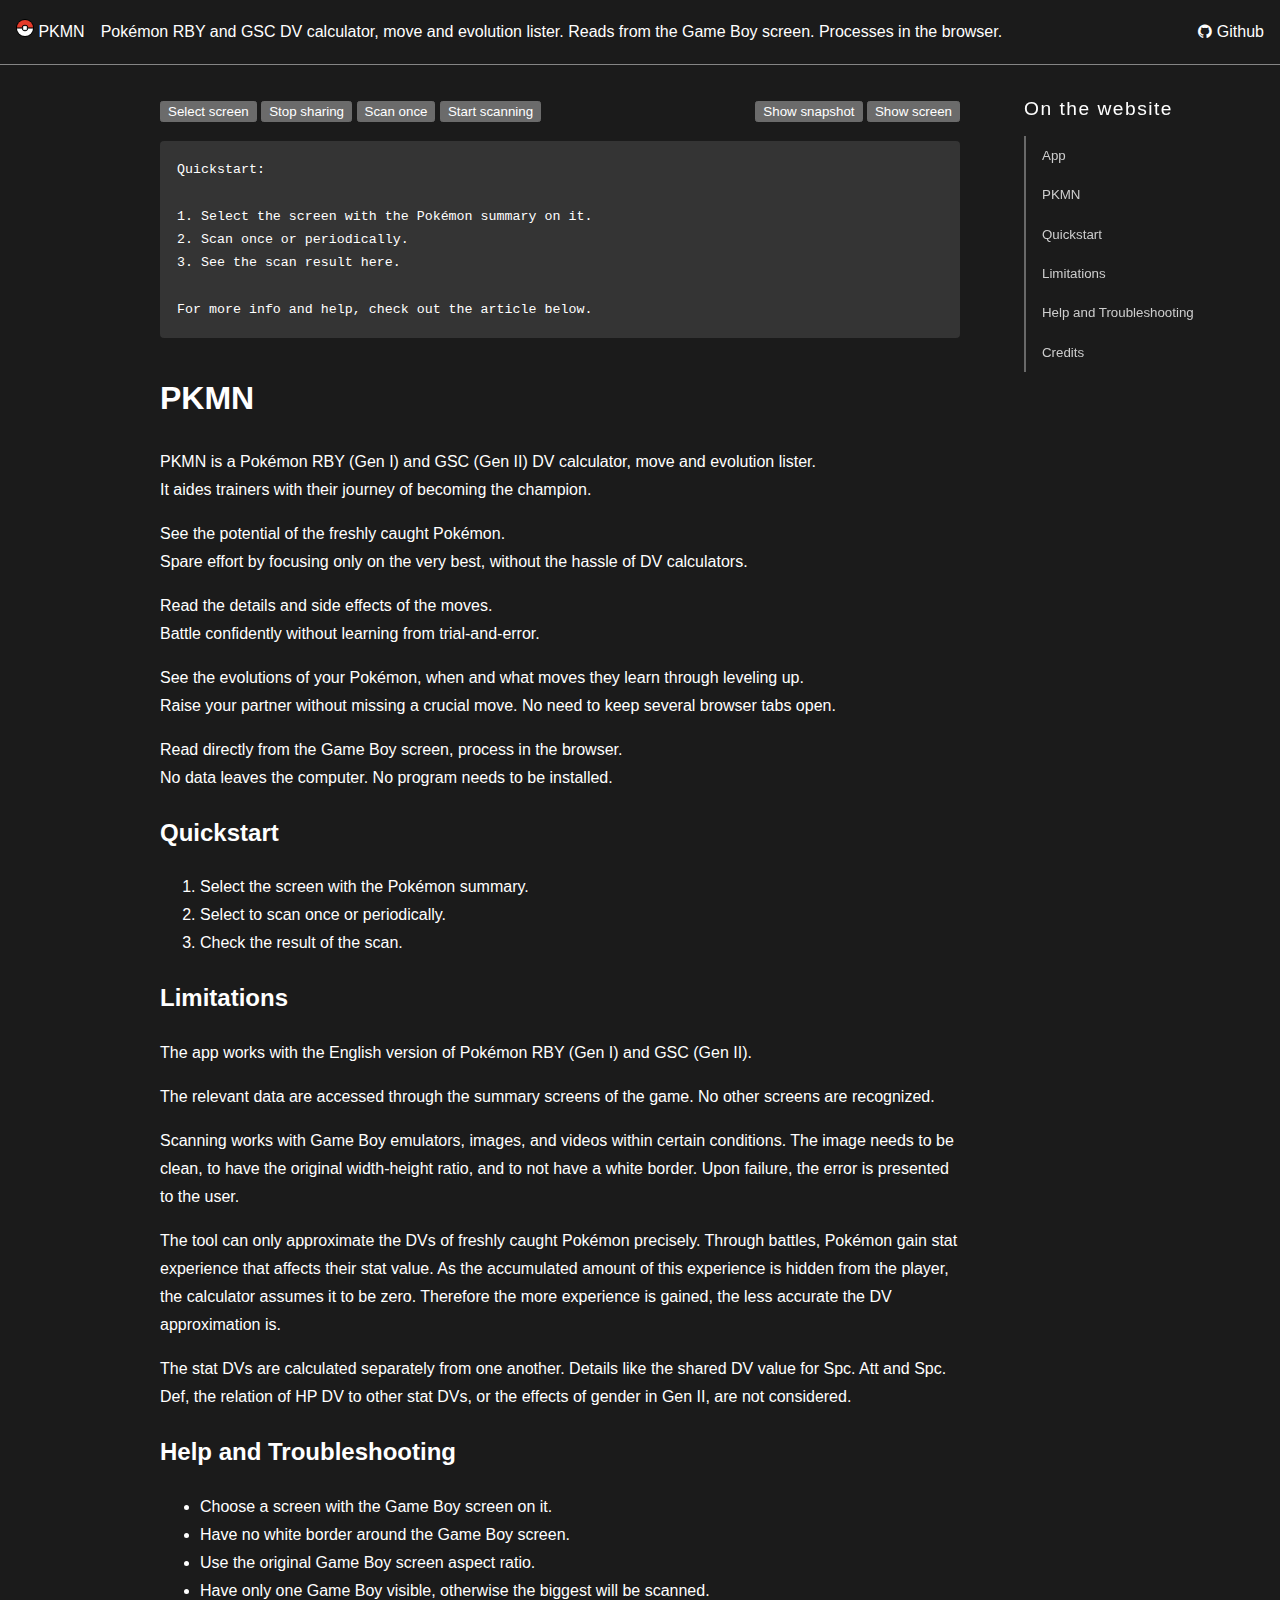
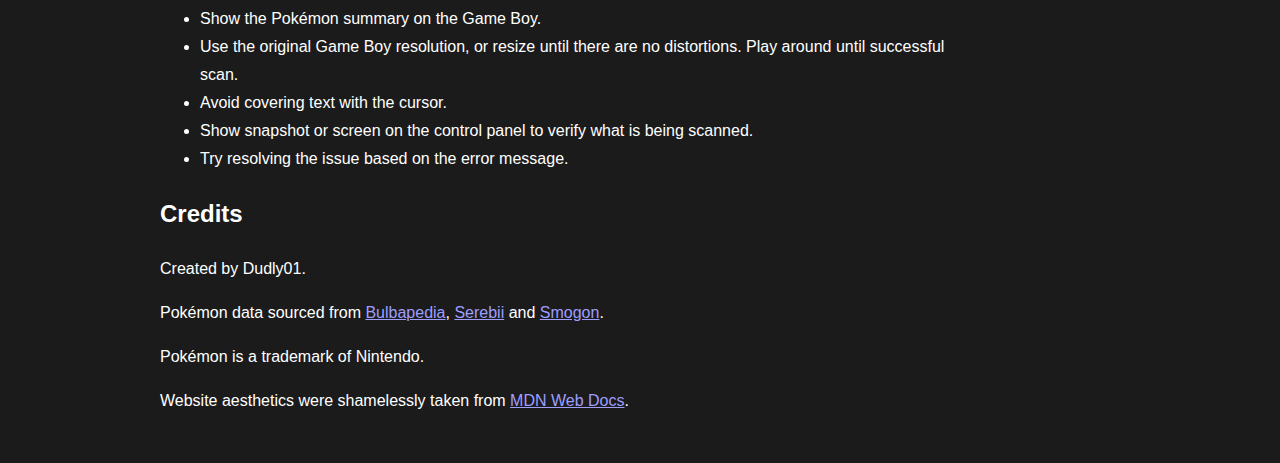
==== net/index.html @ de754232 "Remove minimal from html title #194" ====
<!DOCTYPE html>
<html lang="en">

<head>
    <meta charset="UTF-8">
    <title>PKMN</title>
    <script src="index.js" type="module"></script>
    <link rel="stylesheet" href="styles.css">
    <link rel="icon" href="pokeball.svg">
    <link rel="stylesheet" href="https://cdnjs.cloudflare.com/ajax/libs/font-awesome/4.7.0/css/font-awesome.min.css">
</head>

<body>

    <div class="top-navigation-container">
        <header class="top-navigation container">

            <div class="top-navigation-logo">
                <a href="." class="brand-logo">
                    <img src="pokeball.svg" width="18" />
                    PKMN
                </a>
            </div>

            <div class="top-navigation-main">
                <div class="top-navigation-slogan">
                    Pokémon RBY and GSC DV calculator, move and evolution lister. Reads from the Game Boy screen.
                    Processes in the browser.
                </div>

                <div class="top-navigation-slogan-short">
                    Pokémon RBY and GSC DV calculator, move and evolution lister.
                </div>

                <div>
                    <a href="https://github.com/Dudly01/pkmn" target="_blank" class="nav-link">
                        <i class="fa fa-github"></i>
                        Github
                    </a>
                </div>
            </div>

        </header>
    </div>


    <main class="blog-post-container container">

        <div class="sticky-toc-container">
            <aside class="document-toc">
                <header>
                    <h2 class="document-toc-heading">On the website</h2>
                </header>
                <ul class="document-toc-list">
                    <li class="document-toc-item"><a href="#app" class="document-toc-link">App</a></li>
                    <li class="document-toc-item"><a href="#pkmn" class="document-toc-link">PKMN</a></li>
                    <li class="document-toc-item"><a href="#quickstart" class="document-toc-link">Quickstart</a></li>
                    <li class="document-toc-item"><a href="#limitations" class="document-toc-link">Limitations</a></li>
                    <li class="document-toc-item"><a href="#help_and_troubleshooting" class="document-toc-link">Help and
                            Troubleshooting</a></li>
                    <li class="document-toc-item"><a href="#credits" class="document-toc-link">Credits</a></li>
                </ul>
            </aside>
        </div>

        <article class="blog-post">
            <div id="app">

                <section class="app-control-panel">
                    <div class="control-panel-scan">
                        <button class="control-button" id="button_start">Select screen</button>
                        <button class="control-button" id="button_stop">Stop sharing</button>
                        <button class="control-button" id="button_scan">Scan once</button>
                        <button class="control-button" id="button_interval_scan">Start scanning</button>
                    </div>

                    <div class="control-panel-feedback">
                        <button class="control-button" id="button_canvas">Show snapshot</button>
                        <button class="control-button" id="button_video">Show screen</button>
                    </div>
                </section>

                <pre id="output">
Quickstart:

1. Select the screen with the Pokémon summary on it.
2. Scan once or periodically.
3. See the scan result here.

For more info and help, check out the article below.</pre>

                <div>
                    <canvas id="canvas" class="media hidden"></canvas>
                    <video id="video" class="media hidden" autoplay></video>
                </div>

            </div>

            <h1 id="pkmn">PKMN</h1>

            <p>PKMN is a Pokémon RBY (Gen I) and GSC (Gen II) DV calculator, move and
                evolution lister.<br>
                It aides trainers with their journey of becoming the champion.</p>

            <p>See the potential of the freshly caught Pokémon.<br>
                Spare effort by focusing only on the very best, without the hassle of DV
                calculators.</p>

            <p>Read the details and side effects of the moves.<br>
                Battle confidently without learning from trial-and-error.</p>

            <p>See the evolutions of your Pokémon, when and what moves they learn through
                leveling up.<br>
                Raise your partner without missing a crucial move. No need to keep several
                browser tabs open.</p>

            <p>Read directly from the Game Boy screen, process in the browser.<br>
                No data leaves the computer. No program needs to be installed.</p>

            <h2 id="quickstart">Quickstart</h2>

            <ol>
                <li>Select the screen with the Pokémon summary.</li>
                <li>Select to scan once or periodically.</li>
                <li>Check the result of the scan.</li>
            </ol>

            <h2 id="limitations">Limitations</h2>

            <p>The app works with the English version of Pokémon RBY (Gen I) and GSC (Gen II).</p>

            <p>The relevant data are accessed through the summary screens of the game.
                No other screens are recognized.</p>

            <p>Scanning works with Game Boy emulators, images, and videos within certain conditions.
                The image needs to be clean, to have the original width-height ratio, and to not have a white
                border. Upon failure, the error is presented to the user.</p>

            <p>The tool can only approximate the DVs of freshly caught Pokémon precisely.
                Through battles, Pokémon gain stat experience that affects their stat value.
                As the accumulated amount of this experience is hidden from the player, the calculator assumes it to
                be zero.
                Therefore the more experience is gained, the less accurate the DV approximation is.</p>

            <p>The stat DVs are calculated separately from one another.
                Details like the shared DV value for Spc. Att and Spc. Def, the relation of HP DV to other stat DVs,
                or the effects of gender in Gen II, are not considered.</p>

            <h2 id="help_and_troubleshooting">Help and Troubleshooting</h2>

            <ul>
                <li>Choose a screen with the Game Boy screen on it.</li>
                <li>Have no white border around the Game Boy screen.</li>
                <li>Use the original Game Boy screen aspect ratio.</li>
                <li>Have only one Game Boy visible, otherwise the biggest will be scanned.</li>
                <li>Show the Pokémon summary on the Game Boy.</li>
                <li>Use the original Game Boy resolution, or resize until there are no distortions. Play around
                    until successful scan.</li>
                <li>Avoid covering text with the cursor.</li>
                <li>Show snapshot or screen on the control panel to verify what is being scanned.</li>
                <li>Try resolving the issue based on the error message.</li>
            </ul>

            <h2 id="credits">Credits</h2>

            <p>Created by Dudly01.</p>

            <p>Pokémon data sourced from
                <a href="https://bulbapedia.bulbagarden.net">Bulbapedia</a>,
                <a href="https://www.serebii.net/">Serebii</a> and
                <a href="https://www.smogon.com/">Smogon</a>.
            </p>

            <p>Pokémon is a trademark of Nintendo.</p>

            <p>Website aesthetics were shamelessly taken from
                <a href="https://developer.mozilla.org/">MDN Web Docs</a>.
            </p>

        </article>

    </main>

</body>

</html>
---- net/styles.css ----
body {
    margin: 0px;

    background-color: var(--background-primary);
    color: var(--text-primary);

    font-family: Inter, BlinkMacSystemFont, Segoe UI, Roboto, Oxygen, Ubuntu, Cantarell, Fira Sans, Droid Sans, Helvetica Neue, sans-serif;
    font-family: var(--font-body);
    font-size: 100%;
    font-size: var(--base-font-size);
    line-height: 1.75;
    line-height: var(--font-content-line-height);
    text-rendering: optimizeSpeed;


    accent-color: var(--accent-primary);
    color: var(--text-primary);
    scrollbar-color: var(--scrollbar-color) var(--scrollbar-bg);
}

.top-navigation-container {
    border-bottom: 1px solid var(--border-primary);
    width: 100%;
    height: var(--top-nav-height);
}

.top-navigation {
    height: var(--top-nav-height);

    display: flex;
    align-items: center;
    gap: var(--gutter);

    /* Prevent text from wrapping to the next line */
    white-space: nowrap;
}


.top-navigation-main {
    display: flex;
    justify-content: space-between;
    gap: var(--gutter);
    /* Occupy all available space */
    flex: 1 1;
    overflow: auto;

}

.top-navigation-slogan {
    overflow: hidden;
    text-overflow: ellipsis;
    display: none;
}

.top-navigation-slogan-short {
    overflow: hidden;
    text-overflow: ellipsis;
    display: block;
}

@media (min-width: 992px) {
    .top-navigation-slogan {
        display: block;
    }

    .top-navigation-slogan-short {
        display: none;
    }
}

.brand-logo {
    text-decoration: none;
    color: inherit;
}

.nav-link {
    text-decoration: none;
    color: inherit;
}

.nav-link:hover {
    text-decoration: none;
    color: var(--button-secondary-hover);
}

.container {
    margin-left: auto;
    margin-right: auto;
    max-width: var(--max-width);
    padding-left: var(--gutter);
    padding-right: var(--gutter);
}

.blog-post-container {
    display: grid;
    gap: 3rem;
    grid-gap: 3rem;
    grid-template-areas: "post";
}

@media (min-width: 992px) {
    .blog-post-container {
        grid-template-areas: "post toc";
        grid-template-columns: minmax(auto, 100%) minmax(0, 12rem);
    }
}

@media (min-width: 1200px) {
    .blog-post-container {
        grid-template-areas: "place post toc";
        grid-template-columns: minmax(auto, 1fr) minmax(0, 52rem) minmax(15rem, 1fr);
    }
}

@media (min-width: 1441px) {
    .blog-post-container {
        grid-template-areas: "toc post place";
        grid-template-columns: minmax(15rem, 1fr) minmax(0, 70rem) minmax(15rem, 1fr);
    }
}

.sticky-toc-container {
    --offset: var(--top-nav-height);
    display: none;
    margin-top: 2rem;
}

@media (min-width: 992px) {
    .sticky-toc-container {
        display: flex;
        flex-direction: column;
        grid-area: toc;
    }
}

.document-toc {
    position: sticky;
    top: 2rem;
}

.document-toc-heading {
    font: var(--type-heading-h5);
    letter-spacing: 1.5px;
    margin: 0 0 1rem;
}

.document-toc-list {
    font-size: var(--type-smaller-font-size);
    list-style: none;
    padding-left: 0;
    margin: 0;
}

.document-toc-item {
    border-left: 2px solid var(--border-secondary);
    color: var(--text-secondary);
    display: block;
    padding: .5rem 1rem;
    text-decoration: none;
}

.document-toc-item:hover {
    color: var(--text-link);
}

.document-toc-link {
    color: inherit;
    text-decoration: none;
}

.blog-post {
    grid-area: post;
    max-width: 150rem;

    padding: 2rem 1rem;
}

.blog-post>h1 {
    margin-top: 0;
}

pre {
    background-color: var(--code-background-block);
    border: 1px solid transparent;
    margin: 1rem 0 2rem;
    padding: 1rem 2.5rem 1rem 1rem;
}

.code-example,
code,
pre {
    border-radius: var(--elem-radius);
    font-family: var(--font-code);
    font-size: var(--type-smaller-font-size);
}

pre {
    word-wrap: break-word;
    white-space: pre-wrap;
    white-space: -moz-pre-wrap;
    white-space: -pre-wrap;
    white-space: -o-pre-wrap;
}

.app-control-panel {
    display: flex;
    justify-content: space-between;
    gap: var(--gutter);
    flex-wrap: wrap;
}

.control-button:hover {
    cursor: pointer;
}


/* Old code of mine */

.media {
    border: 1px solid black;
    max-width: 100%;
}

.hidden {
    display: none;
}


:root {
    --text-primary: #fff;
    --text-secondary: #cdcdcd;
    --text-inactive: #cdcdcda6;
    --text-link: #8cb4ff;
    --text-invert: #1b1b1b;
    --background-primary: #1b1b1b;
    --background-secondary: #343434;
    --background-tertiary: #4e4e4e;
    --background-toc-active: #343434;
    --background-mark-yellow: rgba(199, 183, 0, .4);
    --background-mark-green: rgba(0, 208, 97, .4);
    --background-information: rgba(0, 133, 242, .1);
    --background-warning: rgba(255, 42, 81, .1);
    --background-critical: rgba(211, 0, 56, .1);
    --background-success: rgba(0, 121, 54, .1);
    --border-primary: #858585;
    --border-secondary: #696969;
    --button-primary-default: #fff;
    --button-primary-hover: #cdcdcd;
    --button-primary-active: #9e9e9e;
    --button-primary-inactive: #fff;
    --button-secondary-default: #4e4e4e;
    --button-secondary-hover: #858585;
    --button-secondary-active: #9e9e9e;
    --button-secondary-inactive: #4e4e4e;
    --button-secondary-border-focus: #0085f2;
    --button-secondary-border-red: #ff97a0;
    --button-secondary-border-red-focus: #ffd9dc;
    --icon-primary: #fff;
    --icon-secondary: #b3b3b3;
    --icon-information: #5e9eff;
    --icon-warning: #afa100;
    --icon-critical: #ff707f;
    --icon-success: #00b755;
    --accent-primary: #5e9eff;
    --accent-primary-engage: rgba(94, 158, 255, .1);
    --accent-secondary: #5e9eff;
    --accent-tertiary: rgba(0, 133, 242, .1);
    --shadow-01: 0 1px 2px rgba(251, 251, 254, .2);
    --shadow-02: 0 1px 6px rgba(251, 251, 254, .2);
    --focus-01: 0 0 0 3px rgba(251, 251, 254, .5);
    --field-focus-border: #fff;
    --code-token-tag: #c1cff1;
    --code-token-punctuation: #b3b3b3;
    --code-token-attribute-name: #ff97a0;
    --code-token-attribute-value: #00d061;
    --code-token-comment: #b3b3b3;
    --code-token-default: #fff;
    --code-token-selector: #bea5ff;
    --code-background-inline: #343434;
    --code-background-block: #343434;
    --notecard-link-color: #e2e2e2;
    --scrollbar-bg: transparent;
    --scrollbar-color: hsla(0, 0%, 100%, .25);
    --category-color: #8cb4ff;
    --category-color-background: #8cb4ff70;
    --code-color: #c1cff1;
    --mark-color: #004d92;
    --plus-accent-color: #ff97a0;
    --html-accent-color: #ff707f;
    --css-accent-color: #8cb4ff;
    --js-accent-color: #afa100;
    --http-accent-color: #00b755;
    --apis-accent-color: #ae8aff;
    --learn-accent-color: #ff6d91;
    --plus-code-color: #c1cff1;
    --html-code-color: #f9f9fb;
    --css-code-color: #c1cff1;
    --js-code-color: #c7b700;
    --http-code-color: #00d061;
    --apis-code-color: #bea5ff;
    --learn-code-color: #ff93aa;
    --plus-mark-color: #9e0027;
    --html-mark-color: #9e0027;
    --css-mark-color: #004d92;
    --js-mark-color: #564e00;
    --http-mark-color: #005a26;
    --apis-mark-color: #6800cf;
    --learn-mark-color: #9e0041;
    --plus-accent-background-color: #ff2a5130;
    --html-accent-background-color: #ff2a5130;
    --css-accent-background-color: #0085f230;
    --js-accent-background-color: #93870030;
    --http-accent-background-color: #009a4630;
    --apis-accent-background-color: #9b65ff30;
    --learn-accent-background-color: #ff1f7230;
    --plus-accent-engage: rgba(255, 112, 127, .7);
    --html-accent-engage: rgba(255, 112, 127, .7);
    --css-accent-engage: rgba(140, 180, 255, .7);
    --js-accent-engage: rgba(175, 161, 0, .7);
    --http-accent-engage: rgba(0, 183, 85, .7);
    --apis-accent-engage: rgba(174, 138, 255, .7);
    --learn-accent-engage: rgba(255, 109, 145, .7);
    --modal-backdrop-color: rgba(27, 27, 27, .7);
    --blend-color: #00080;
    --text-primary-red: #ff97a0;
    --text-primary-green: #00d061;
    --text-primary-blue: #8cb4ff;
    --text-primary-yellow: #c7b700;
    --collections-link: #ff97a0;
    --collections-header: #40000a;
    --collections-mandala: #9e0027;
    --collections-icon: #d30038;
    --updates-link: #8cb4ff;
    --updates-header: #000;
    --updates-mandala: #c1cff1;
    --updates-icon: #8cb4ff;
    --ai-help-link: #00d061;
    --ai-help-header: #000;
    --ai-help-mandala: #73e693;
    --ai-help-icon: #00d061;
    --form-limit-color: #9e9e9e;
    --form-limit-color-emphasis: #b3b3b3;
    --form-invalid-color: #ff97a0;
    --form-invalid-focus-color: #ff707f;
    --form-invalid-focus-effect-color: rgba(255, 112, 127, .2);
    --baseline-supported-bg: #0e2a10;
    --baseline-supported-engine-bg: #031b05;
    --baseline-supported-img: url(/static/media/check-dark.d4afc065518a392c0e02.svg);
    --baseline-unsupported-bg: #282a2c;
    --baseline-unsupported-engine-bg: #1d1e1f;
    --baseline-unsupported-img: url(/static/media/cross-dark.afc61913fda0ae05ee1c.svg);
    --baseline-browser-supported-bg: #5bb974;
    --baseline-browser-unsupported-bg: #9aa0a6;
    color-scheme: dark;

    --font-fallback: BlinkMacSystemFont, "Segoe UI", "Roboto", "Oxygen", "Ubuntu", "Cantarell", "Fira Sans", "Droid Sans", "Helvetica Neue", sans-serif;
    --font-body: Inter, var(--font-fallback);
    --font-heading: Inter, var(--font-fallback);
    --font-code: Menlo, Consolas, Monaco, Liberation Mono, Lucida Console, monospace;
    --base-font-size: 100%;
    --base-line-height: 1.2;
    --intermediate-line-height: 1.5;
    --heading-line-height: var(--base-line-height);
    --heading-letter-spacing: -0.031rem;
    --font-content-line-height: 1.75;
    --font-body-strong-weight: 600;
    --type-heading-h1-font-size: 2.488rem;
    --type-heading-h2-font-size: 2.074rem;
    --type-heading-h3-font-size: 1.728rem;
    --type-heading-h4-font-size: 1.44rem;
    --type-heading-h5-font-size: 1.2rem;
    --type-base-font-size-rem: 1rem;
    --type-smaller-font-size: 0.833rem;
    --type-tiny-font-size: 0.694rem;
    --type-heading-h1-font-size-mobile: 1.802rem;
    --type-heading-h2-font-size-mobile: 1.602rem;
    --type-heading-h3-font-size-mobile: 1.424rem;
    --type-heading-h4-font-size-mobile: 1.266rem;
    --type-emphasis-m: var(--font-body-strong-weight) var(--type-smaller-font-size) /1.23 var(--font-body);
    --type-label-s: 600 var(--type-tiny-font-size) /1.2 var(--font-heading);
    --type-heading-h1: 600 var(--type-heading-h1-font-size-mobile) /var(--heading-line-height) var(--font-heading);
    --type-heading-h2: 500 var(--type-heading-h2-font-size-mobile) /var(--heading-line-height) var(--font-heading);
    --type-heading-h3: 300 var(--type-heading-h3-font-size-mobile) /var(--heading-line-height) var(--font-heading);
    --type-heading-h4: 400 var(--type-heading-h4-font-size-mobile) /var(--heading-line-height) var(--font-heading);
    --type-heading-h5: 400 var(--type-heading-h5-font-size) /var(--heading-line-height) var(--font-heading);
    --type-heading-h6: 400 var(--type-base-font-size-rem) /var(--heading-line-height) var(--font-heading);
    --type-article-p: 400 var(--type-base-font-size-rem) /var(--font-content-line-height) var(--font-body);
    --max-width: 1440px;
    --gutter: 1rem;
    --top-navigation-height: 4rem;
    --top-navigation-offset: -4rem;
    --top-banner-inner-height: 3.125rem;
    --top-banner-height: calc(var(--top-banner-inner-height) + 0.25rem);
    --top-banner-outer-height: calc(var(--top-banner-height) + 2px);
    --z-index-a11y: 10000;
    --z-index-modal-content: 801;
    --z-index-modal-overlay: 800;
    --z-index-main-header: 700;
    --z-index-sidebar-mobile: 600;
    --z-index-mid: 500;
    --z-index-nav-menu: 200;
    --z-index-search-results: 101;
    --z-index-low: 100;
    --z-index-search-results-home: 99;
    --z-index-back: -1;
    --elem-radius: 0.25rem;
    --focus-effect: 0 0 0 3px var(--accent-primary-engage);
    --form-elem-height: 2rem;
    --top-nav-height: 4rem;
    --article-actions-container-height: 2rem;
    --icon-size: 1rem;
    --sticky-header-without-actions-height: calc(var(--top-nav-height) + 1px);
    --sticky-header-with-actions-height: calc(var(--sticky-header-without-actions-height) + var(--article-actions-container-height) + 1px);
}
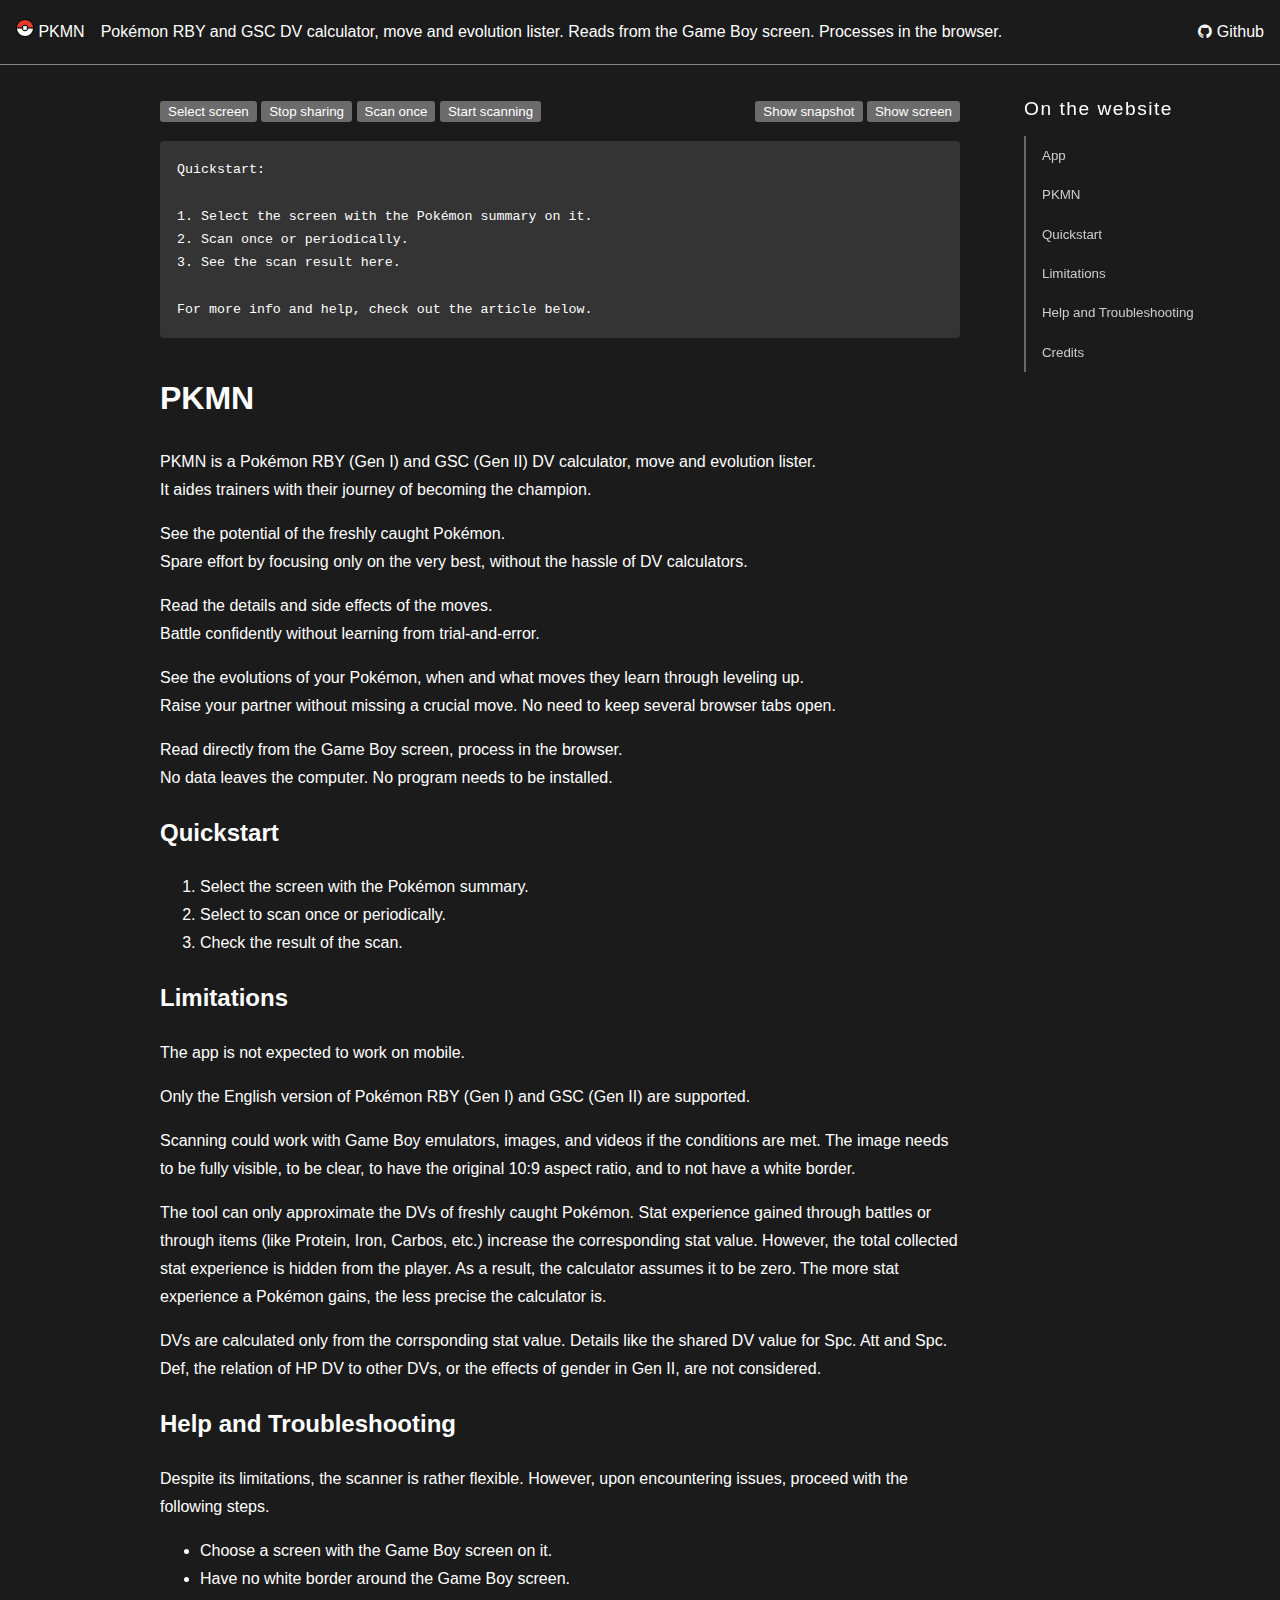
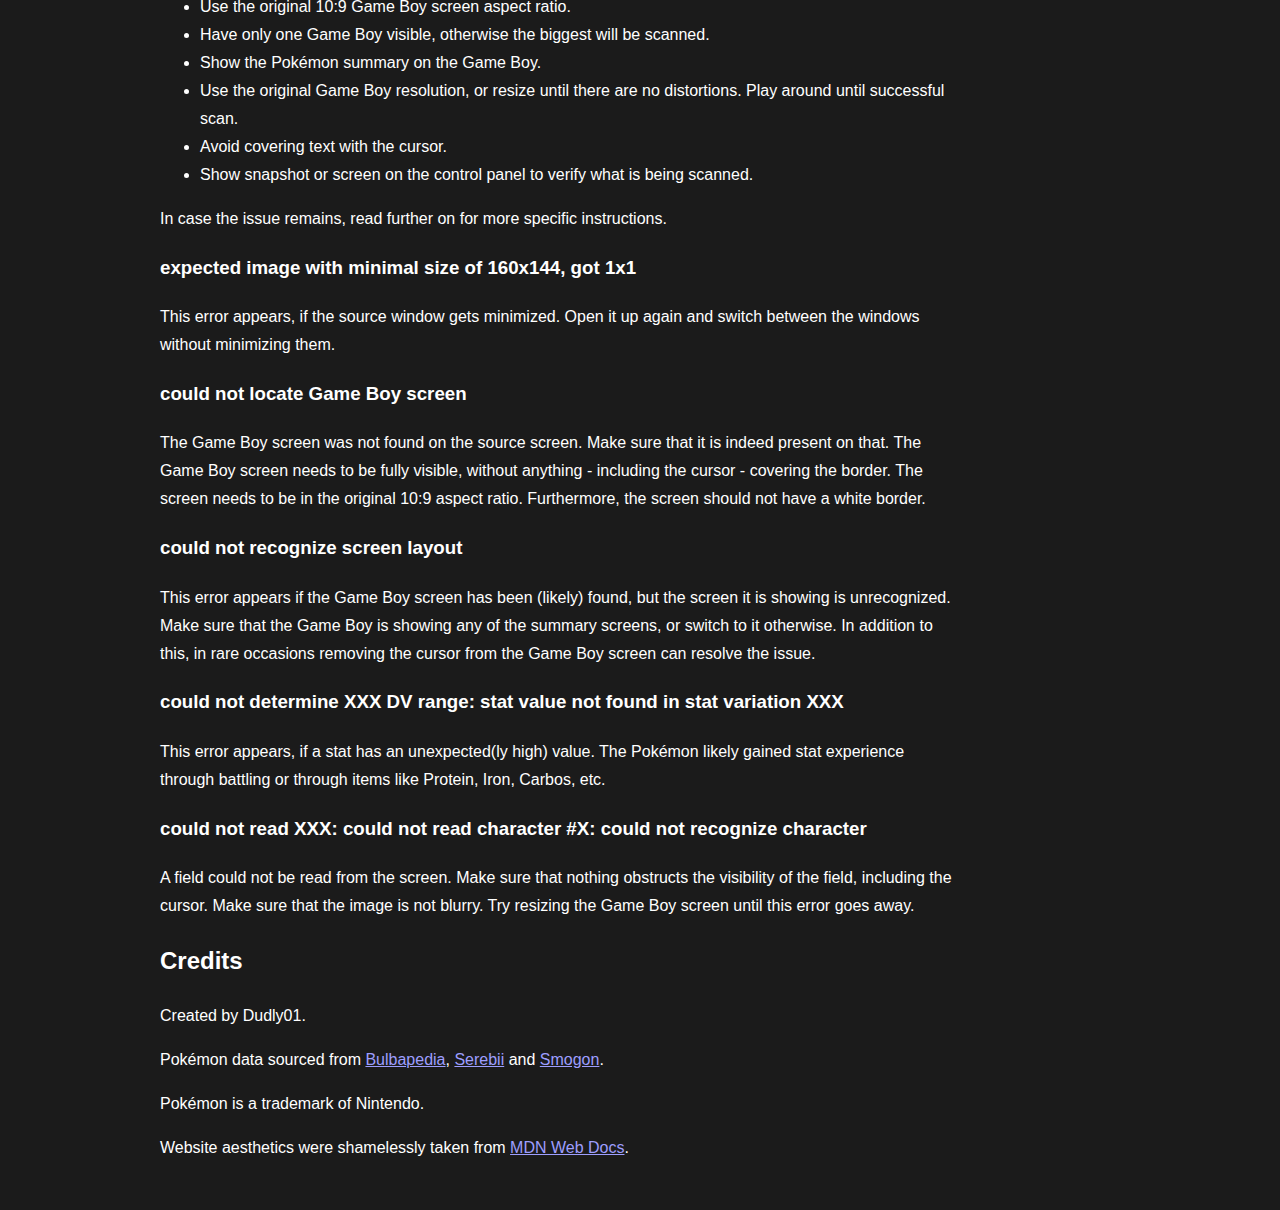
==== commit c789fbe4: "Update Troubleshooting section of website #203" ====
--- a/net/index.html
+++ b/net/index.html
@@ -56,7 +56,7 @@
                     <li class="document-toc-item"><a href="#pkmn" class="document-toc-link">PKMN</a></li>
                     <li class="document-toc-item"><a href="#quickstart" class="document-toc-link">Quickstart</a></li>
                     <li class="document-toc-item"><a href="#limitations" class="document-toc-link">Limitations</a></li>
-                    <li class="document-toc-item"><a href="#help_and_troubleshooting" class="document-toc-link">Help and
+                    <li class="document-toc-item"><a href="#help-and-troubleshooting" class="document-toc-link">Help and
                             Troubleshooting</a></li>
                     <li class="document-toc-item"><a href="#credits" class="document-toc-link">Credits</a></li>
                 </ul>
@@ -127,39 +127,78 @@
 
             <h2 id="limitations">Limitations</h2>
 
-            <p>The app works with the English version of Pokémon RBY (Gen I) and GSC (Gen II).</p>
-
-            <p>The relevant data are accessed through the summary screens of the game.
-                No other screens are recognized.</p>
-
-            <p>Scanning works with Game Boy emulators, images, and videos within certain conditions.
-                The image needs to be clean, to have the original width-height ratio, and to not have a white
-                border. Upon failure, the error is presented to the user.</p>
-
-            <p>The tool can only approximate the DVs of freshly caught Pokémon precisely.
-                Through battles, Pokémon gain stat experience that affects their stat value.
-                As the accumulated amount of this experience is hidden from the player, the calculator assumes it to
-                be zero.
-                Therefore the more experience is gained, the less accurate the DV approximation is.</p>
-
-            <p>The stat DVs are calculated separately from one another.
-                Details like the shared DV value for Spc. Att and Spc. Def, the relation of HP DV to other stat DVs,
+            <p>The app is not expected to work on mobile.</p>
+
+            <p>Only the English version of Pokémon RBY (Gen I) and GSC (Gen II) are supported.</p>
+
+            <p>Scanning could work with Game Boy emulators, images, and videos if the conditions are met.
+                The image needs to be fully visible, to be clear, to have the original 10:9 aspect ratio, and to not
+                have a white border.</p>
+
+            <p>The tool can only approximate the DVs of freshly caught Pokémon.
+                Stat experience gained through battles or through items (like Protein, Iron, Carbos, etc.)
+                increase the corresponding stat value. However, the total collected stat experience
+                is hidden from the player. As a result, the calculator assumes it to be zero.
+                The more stat experience a Pokémon gains, the less precise the calculator is.</p>
+
+            <p>DVs are calculated only from the corrsponding stat value.
+                Details like the shared DV value for Spc. Att and Spc. Def, the relation of HP DV to other DVs,
                 or the effects of gender in Gen II, are not considered.</p>
 
-            <h2 id="help_and_troubleshooting">Help and Troubleshooting</h2>
+            <h2 id="help-and-troubleshooting">Help and Troubleshooting</h2>
+
+            Despite its limitations, the scanner is rather flexible. However, upon encountering issues, proceed with the
+            following steps.
 
             <ul>
                 <li>Choose a screen with the Game Boy screen on it.</li>
                 <li>Have no white border around the Game Boy screen.</li>
-                <li>Use the original Game Boy screen aspect ratio.</li>
+                <li>Use the original 10:9 Game Boy screen aspect ratio.</li>
                 <li>Have only one Game Boy visible, otherwise the biggest will be scanned.</li>
                 <li>Show the Pokémon summary on the Game Boy.</li>
                 <li>Use the original Game Boy resolution, or resize until there are no distortions. Play around
                     until successful scan.</li>
                 <li>Avoid covering text with the cursor.</li>
                 <li>Show snapshot or screen on the control panel to verify what is being scanned.</li>
-                <li>Try resolving the issue based on the error message.</li>
             </ul>
+
+            In case the issue remains, read further on for more specific instructions.
+
+            <h3>expected image with minimal size of 160x144, got 1x1</h3>
+
+            <p>This error appears, if the source window gets minimized.
+                Open it up again and switch between the windows without minimizing them.</p>
+
+            <h3>could not locate Game Boy screen</h3>
+
+            <p>The Game Boy screen was not found on the source screen.
+                Make sure that it is indeed present on that.
+                The Game Boy screen needs to be fully visible, without anything - including the cursor - covering the
+                border.
+                The screen needs to be in the original 10:9 aspect ratio.
+                Furthermore, the screen should not have a white border.</p>
+
+            <h3>could not recognize screen layout</h3>
+
+            <p>This error appears if the Game Boy screen has been (likely) found, but the screen it is showing is
+                unrecognized.
+                Make sure that the Game Boy is showing any of the summary screens, or switch to it otherwise.
+                In addition to this, in rare occasions removing the cursor from the Game Boy screen can resolve the
+                issue.
+            </p>
+
+            <h3>could not determine XXX DV range: stat value not found in stat variation XXX</h3>
+
+            <p>This error appears, if a stat has an unexpected(ly high) value. The Pokémon likely gained stat experience
+                through
+                battling or through items like Protein, Iron, Carbos, etc.</p>
+
+            <h3>could not read XXX: could not read character #X: could not recognize character</h3>
+
+            <p>A field could not be read from the screen.
+                Make sure that nothing obstructs the visibility of the field, including the cursor.
+                Make sure that the image is not blurry.
+                Try resizing the Game Boy screen until this error goes away.</p>
 
             <h2 id="credits">Credits</h2>
 
--- a/net/styles.css
+++ b/net/styles.css
@@ -154,7 +154,6 @@
 .document-toc-item {
     border-left: 2px solid var(--border-secondary);
     color: var(--text-secondary);
-    display: block;
     padding: .5rem 1rem;
     text-decoration: none;
 }
@@ -164,6 +163,7 @@
 }
 
 .document-toc-link {
+    display: block;
     color: inherit;
     text-decoration: none;
 }
@@ -195,11 +195,7 @@
 }
 
 pre {
-    word-wrap: break-word;
-    white-space: pre-wrap;
-    white-space: -moz-pre-wrap;
-    white-space: -pre-wrap;
-    white-space: -o-pre-wrap;
+    overflow: auto;
 }
 
 .app-control-panel {
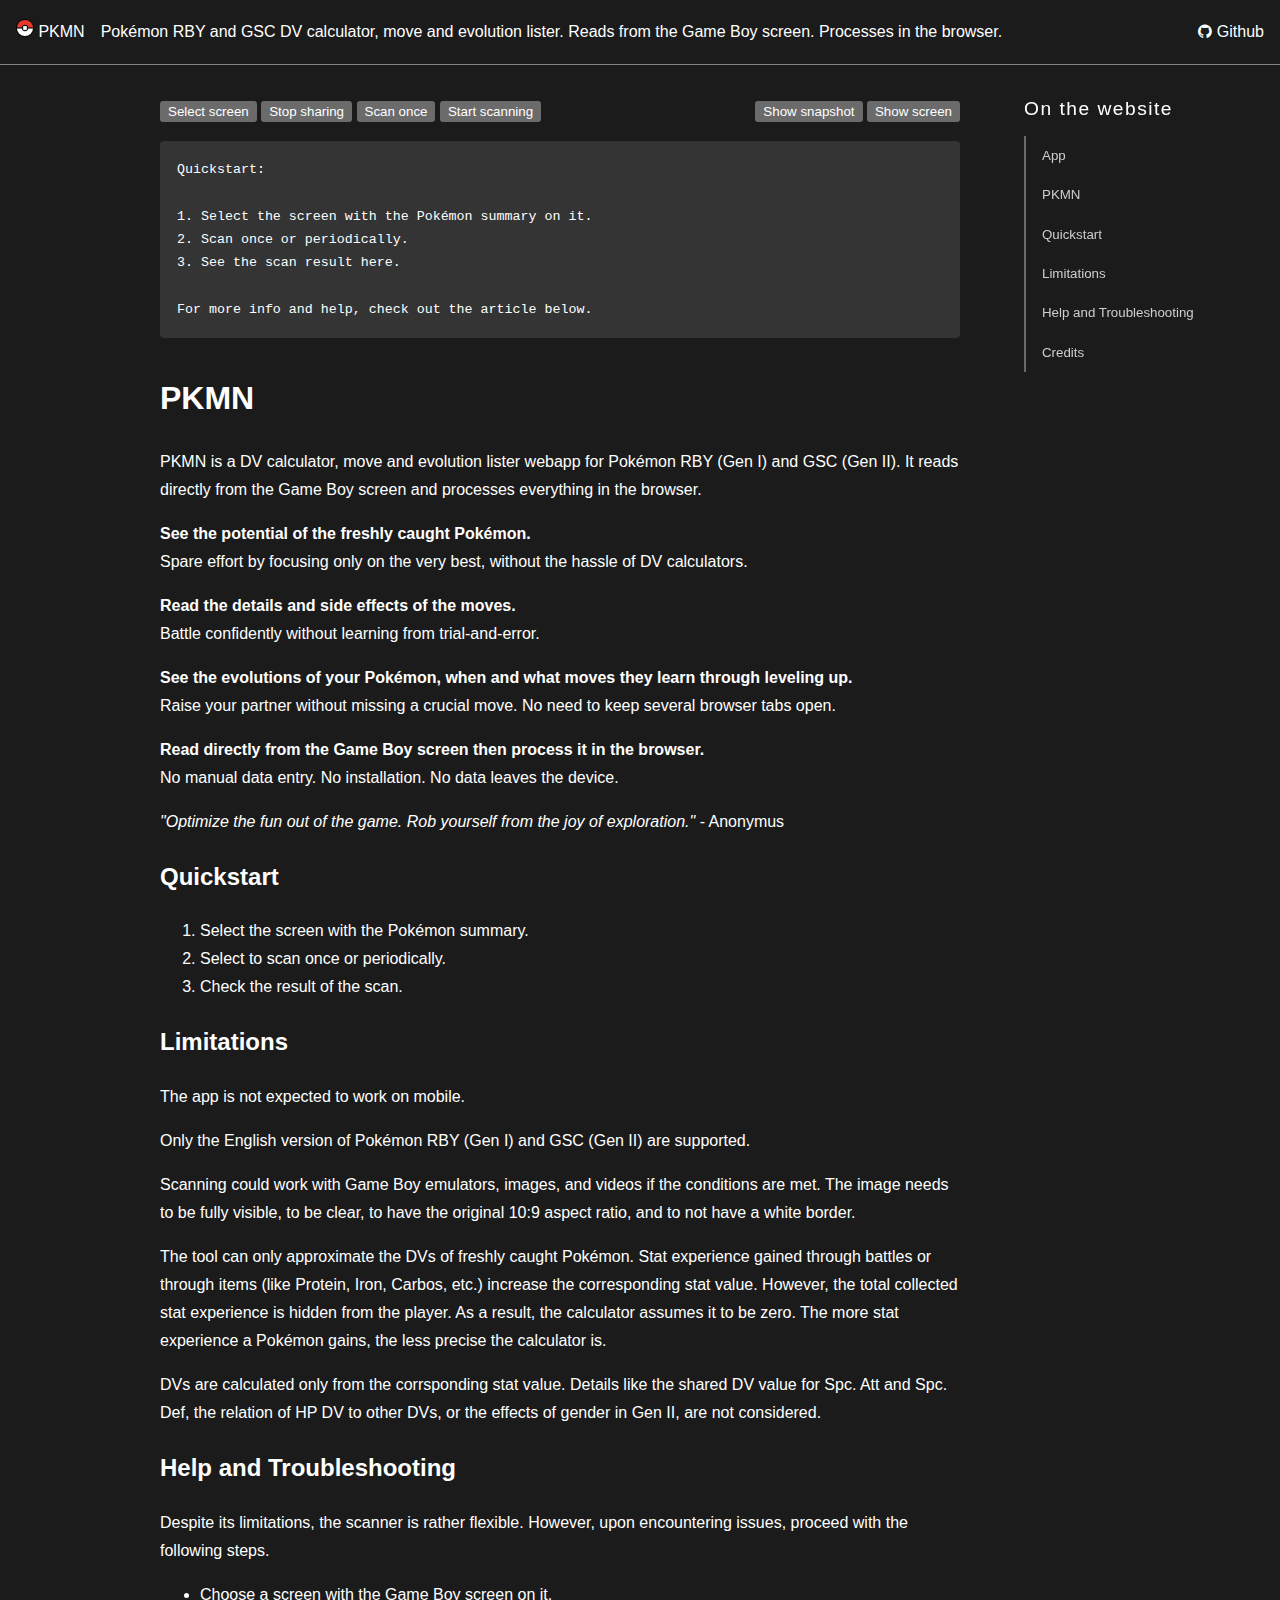
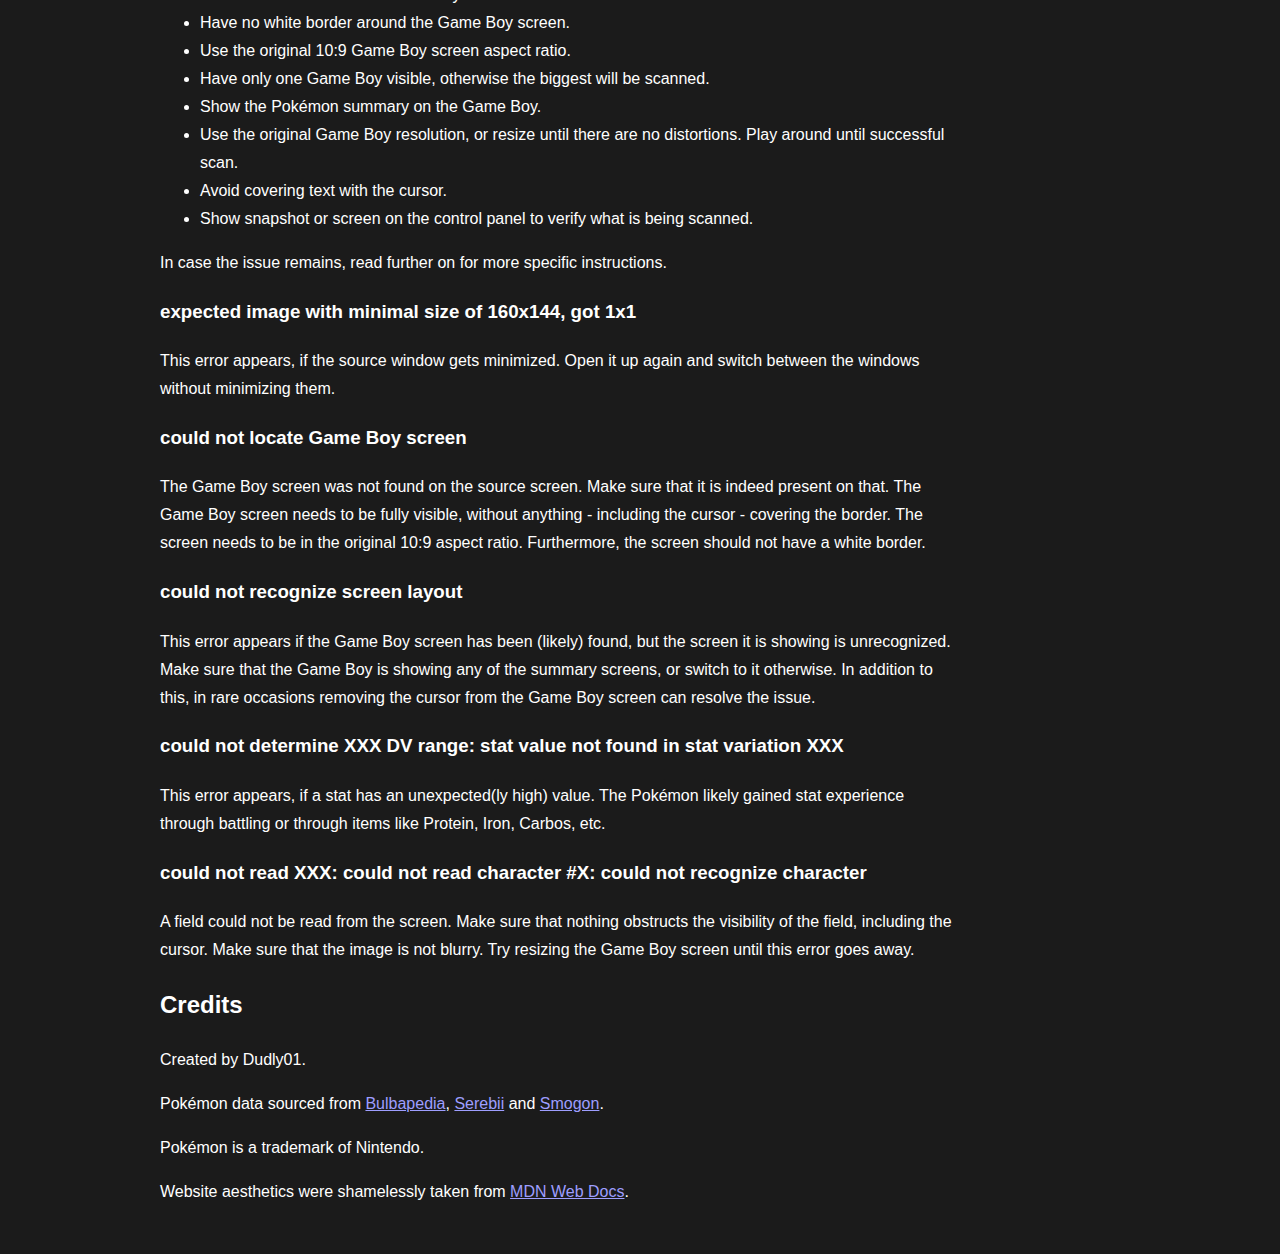
==== commit 3ab56e7d: "Update web intro #205" ====
--- a/net/index.html
+++ b/net/index.html
@@ -98,24 +98,22 @@
 
             <h1 id="pkmn">PKMN</h1>
 
-            <p>PKMN is a Pokémon RBY (Gen I) and GSC (Gen II) DV calculator, move and
-                evolution lister.<br>
-                It aides trainers with their journey of becoming the champion.</p>
-
-            <p>See the potential of the freshly caught Pokémon.<br>
-                Spare effort by focusing only on the very best, without the hassle of DV
-                calculators.</p>
-
-            <p>Read the details and side effects of the moves.<br>
+            <p>PKMN is a DV calculator, move and evolution lister webapp for Pokémon RBY (Gen I) and GSC (Gen II).
+                It reads directly from the Game Boy screen and processes everything in the browser.</p>
+
+            <p><b>See the potential of the freshly caught Pokémon.</b><br>
+                Spare effort by focusing only on the very best, without the hassle of DV calculators.</p>
+
+            <p><b>Read the details and side effects of the moves.</b><br>
                 Battle confidently without learning from trial-and-error.</p>
 
-            <p>See the evolutions of your Pokémon, when and what moves they learn through
-                leveling up.<br>
-                Raise your partner without missing a crucial move. No need to keep several
-                browser tabs open.</p>
-
-            <p>Read directly from the Game Boy screen, process in the browser.<br>
-                No data leaves the computer. No program needs to be installed.</p>
+            <p><b>See the evolutions of your Pokémon, when and what moves they learn through leveling up.</b><br>
+                Raise your partner without missing a crucial move. No need to keep several browser tabs open.</p>
+
+            <p><b>Read directly from the Game Boy screen then process it in the browser.</b><br>
+                No manual data entry. No installation. No data leaves the device.</p>
+
+            <p><i>"Optimize the fun out of the game. Rob yourself from the joy of exploration."</i> - Anonymus</p>
 
             <h2 id="quickstart">Quickstart</h2>
 
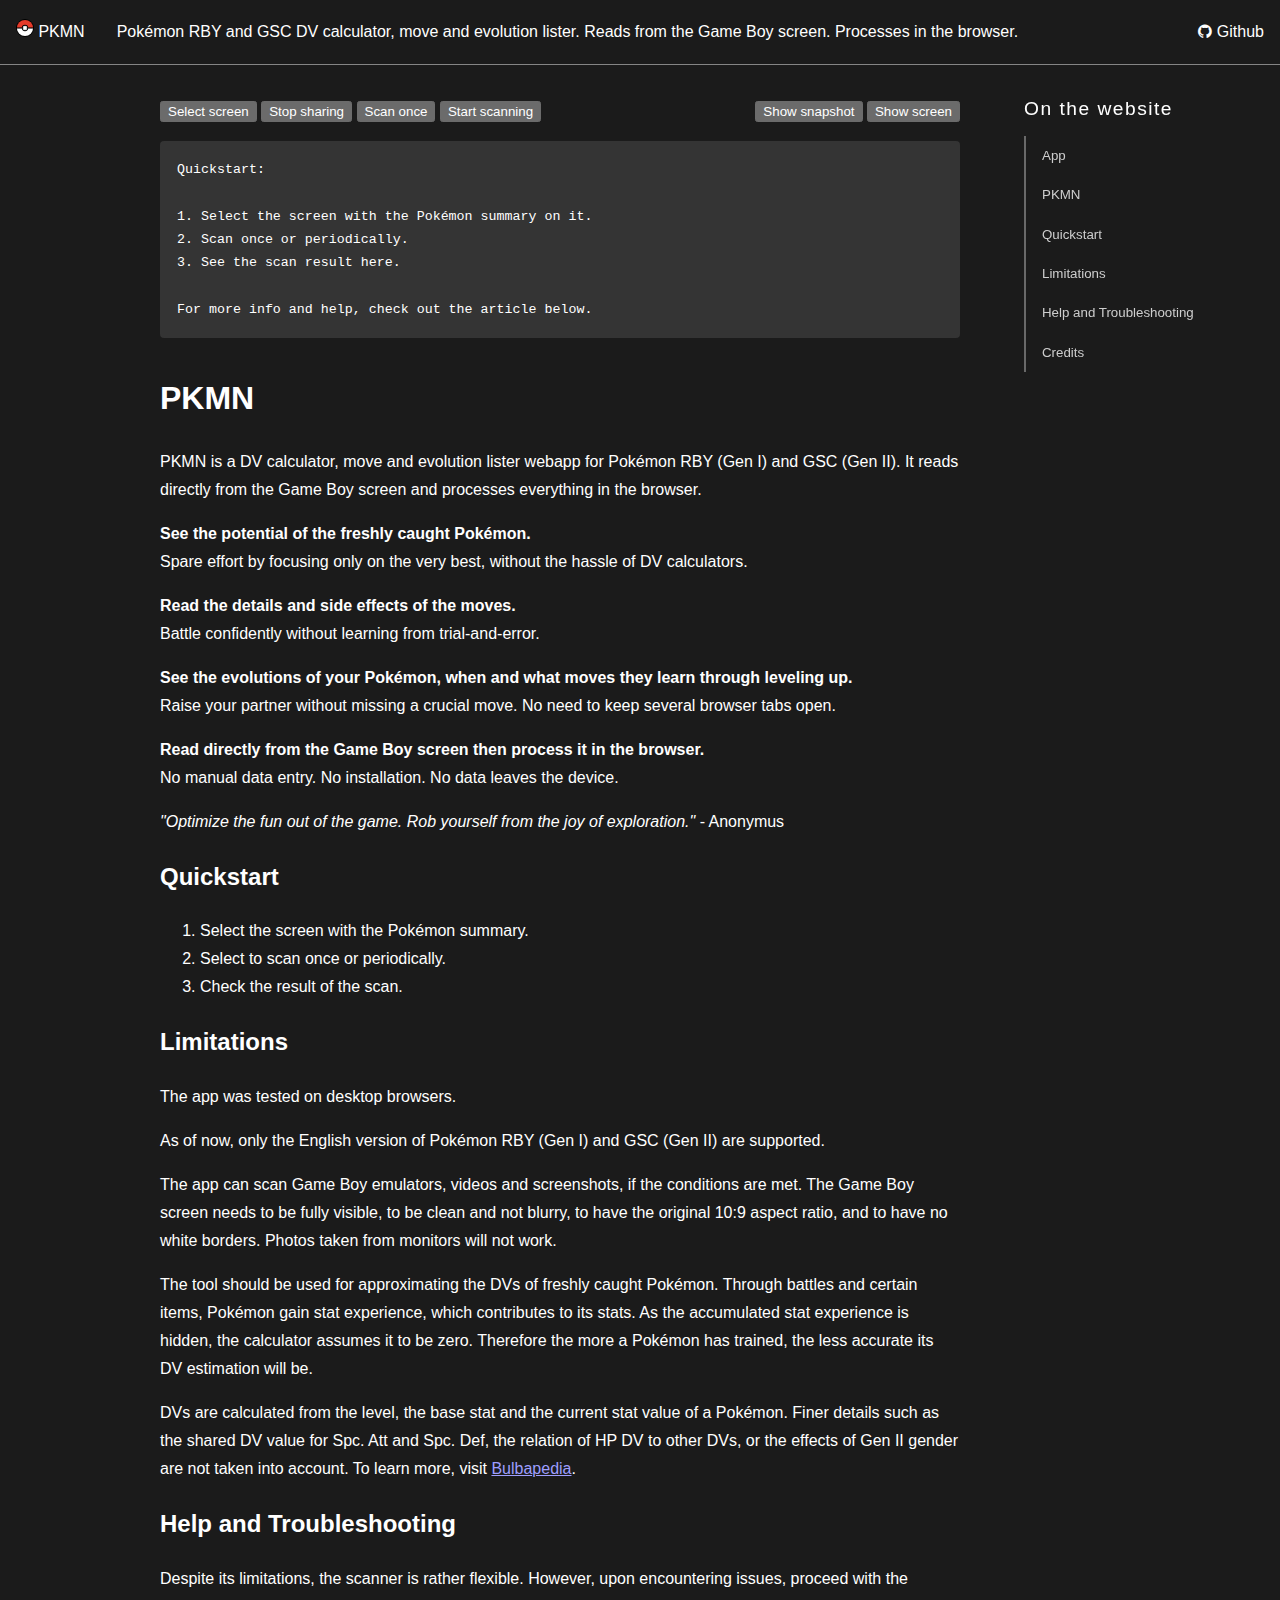
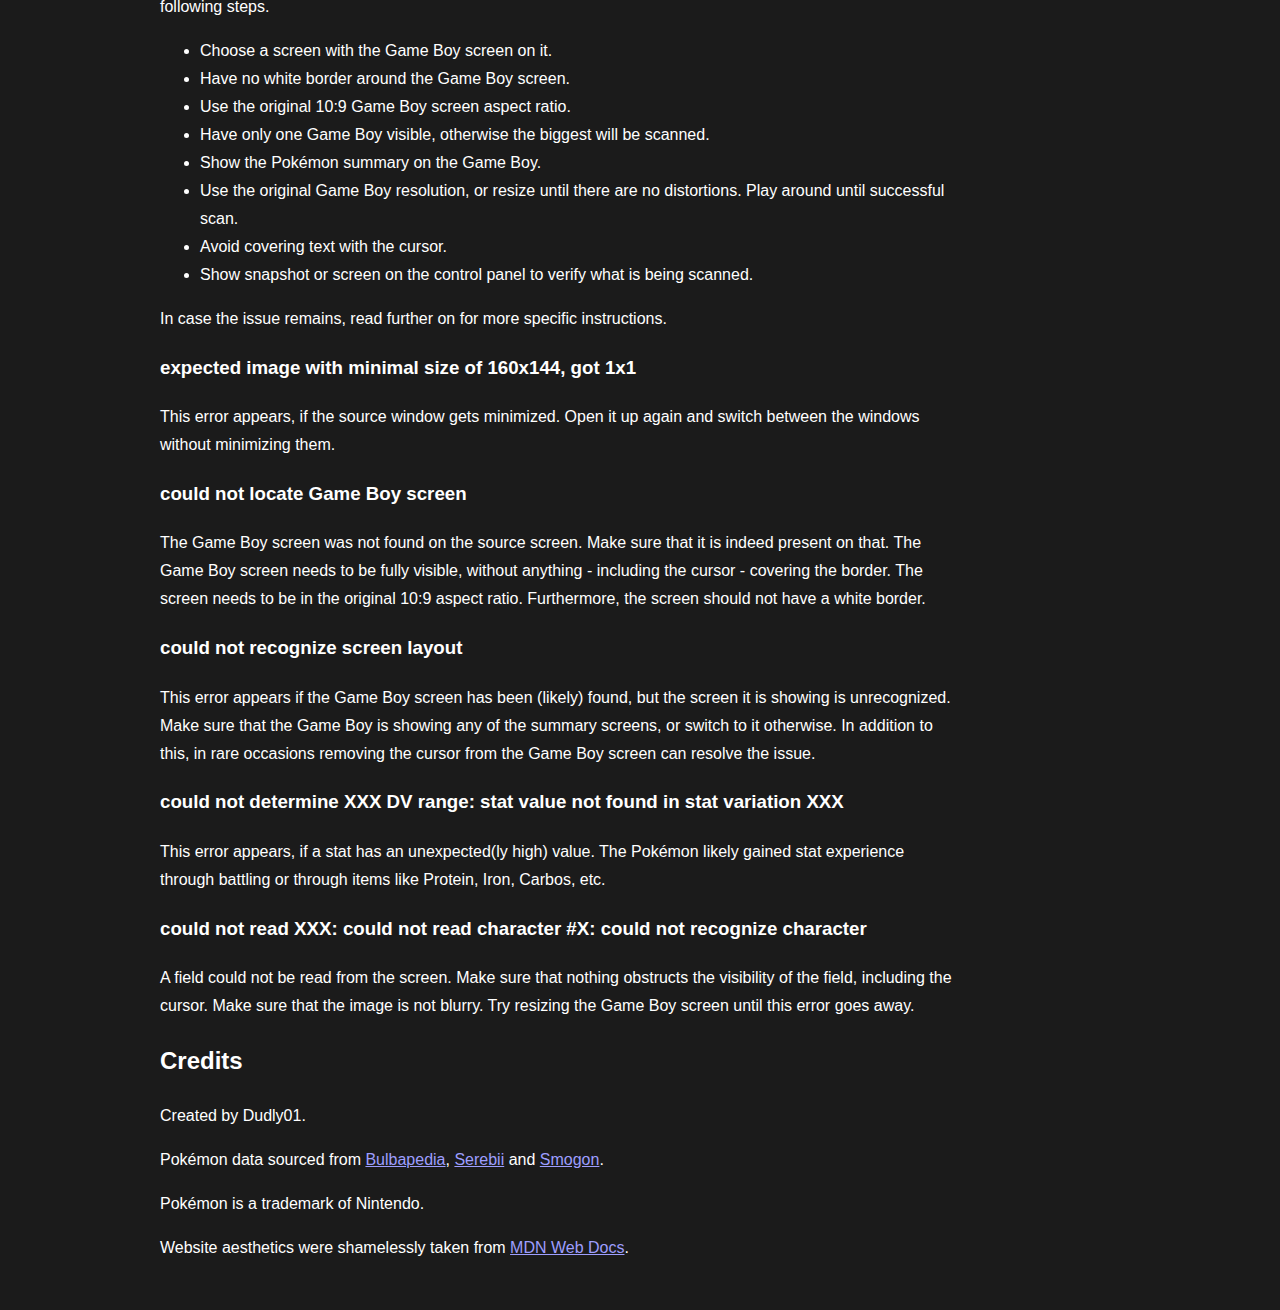
==== commit e6f83c47: "Update website Limitations section #205" ====
--- a/net/index.html
+++ b/net/index.html
@@ -125,23 +125,25 @@
 
             <h2 id="limitations">Limitations</h2>
 
-            <p>The app is not expected to work on mobile.</p>
-
-            <p>Only the English version of Pokémon RBY (Gen I) and GSC (Gen II) are supported.</p>
-
-            <p>Scanning could work with Game Boy emulators, images, and videos if the conditions are met.
-                The image needs to be fully visible, to be clear, to have the original 10:9 aspect ratio, and to not
-                have a white border.</p>
-
-            <p>The tool can only approximate the DVs of freshly caught Pokémon.
-                Stat experience gained through battles or through items (like Protein, Iron, Carbos, etc.)
-                increase the corresponding stat value. However, the total collected stat experience
-                is hidden from the player. As a result, the calculator assumes it to be zero.
-                The more stat experience a Pokémon gains, the less precise the calculator is.</p>
-
-            <p>DVs are calculated only from the corrsponding stat value.
-                Details like the shared DV value for Spc. Att and Spc. Def, the relation of HP DV to other DVs,
-                or the effects of gender in Gen II, are not considered.</p>
+            <p>The app was tested on desktop browsers.</p>
+
+            <p>As of now, only the English version of Pokémon RBY (Gen I) and GSC (Gen II) are supported.</p>
+
+            <p>The app can scan Game Boy emulators, videos and screenshots, if the conditions are met.
+                The Game Boy screen needs to be fully visible, to be clean and not blurry, to have the original 10:9
+                aspect ratio, and to have no white borders.
+                Photos taken from monitors will not work.</p>
+
+            <p>The tool should be used for approximating the DVs of freshly caught Pokémon. Through battles and
+                certain items, Pokémon gain stat experience, which contributes to its stats.
+                As the accumulated stat experience is hidden, the calculator assumes it to be zero.
+                Therefore the more a Pokémon has trained, the less accurate its DV estimation will be.</p>
+
+            <p>DVs are calculated from the level, the base stat and the current stat value of a Pokémon.
+                Finer details such as the shared DV value for Spc. Att and Spc. Def, the relation of HP DV to other DVs,
+                or the effects of Gen II gender are not taken into account. To learn more, visit
+                <a href="https://bulbapedia.bulbagarden.net/wiki/Individual_values#Generation_I_and_II">Bulbapedia</a>.
+            </p>
 
             <h2 id="help-and-troubleshooting">Help and Troubleshooting</h2>
 
--- a/net/styles.css
+++ b/net/styles.css
@@ -29,7 +29,7 @@
 
     display: flex;
     align-items: center;
-    gap: var(--gutter);
+    gap: calc(2 * var(--gutter));
 
     /* Prevent text from wrapping to the next line */
     white-space: nowrap;
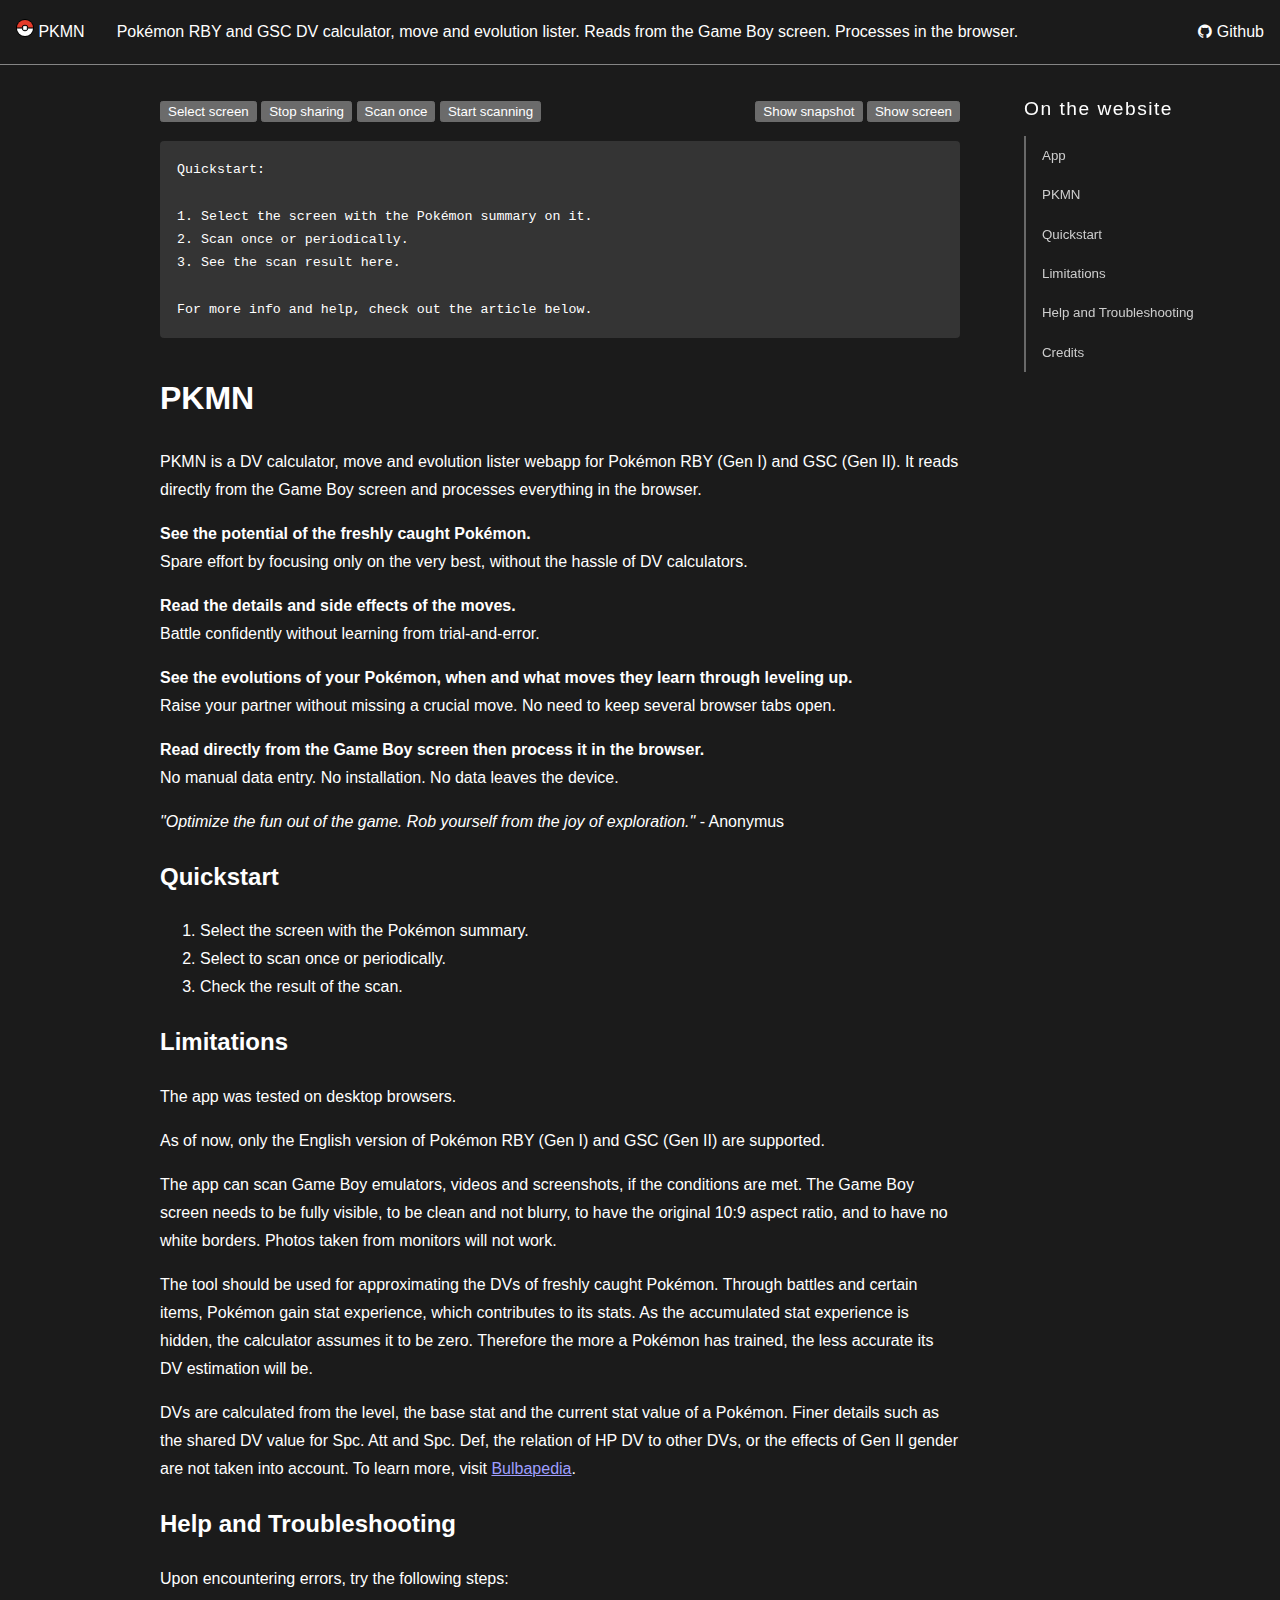
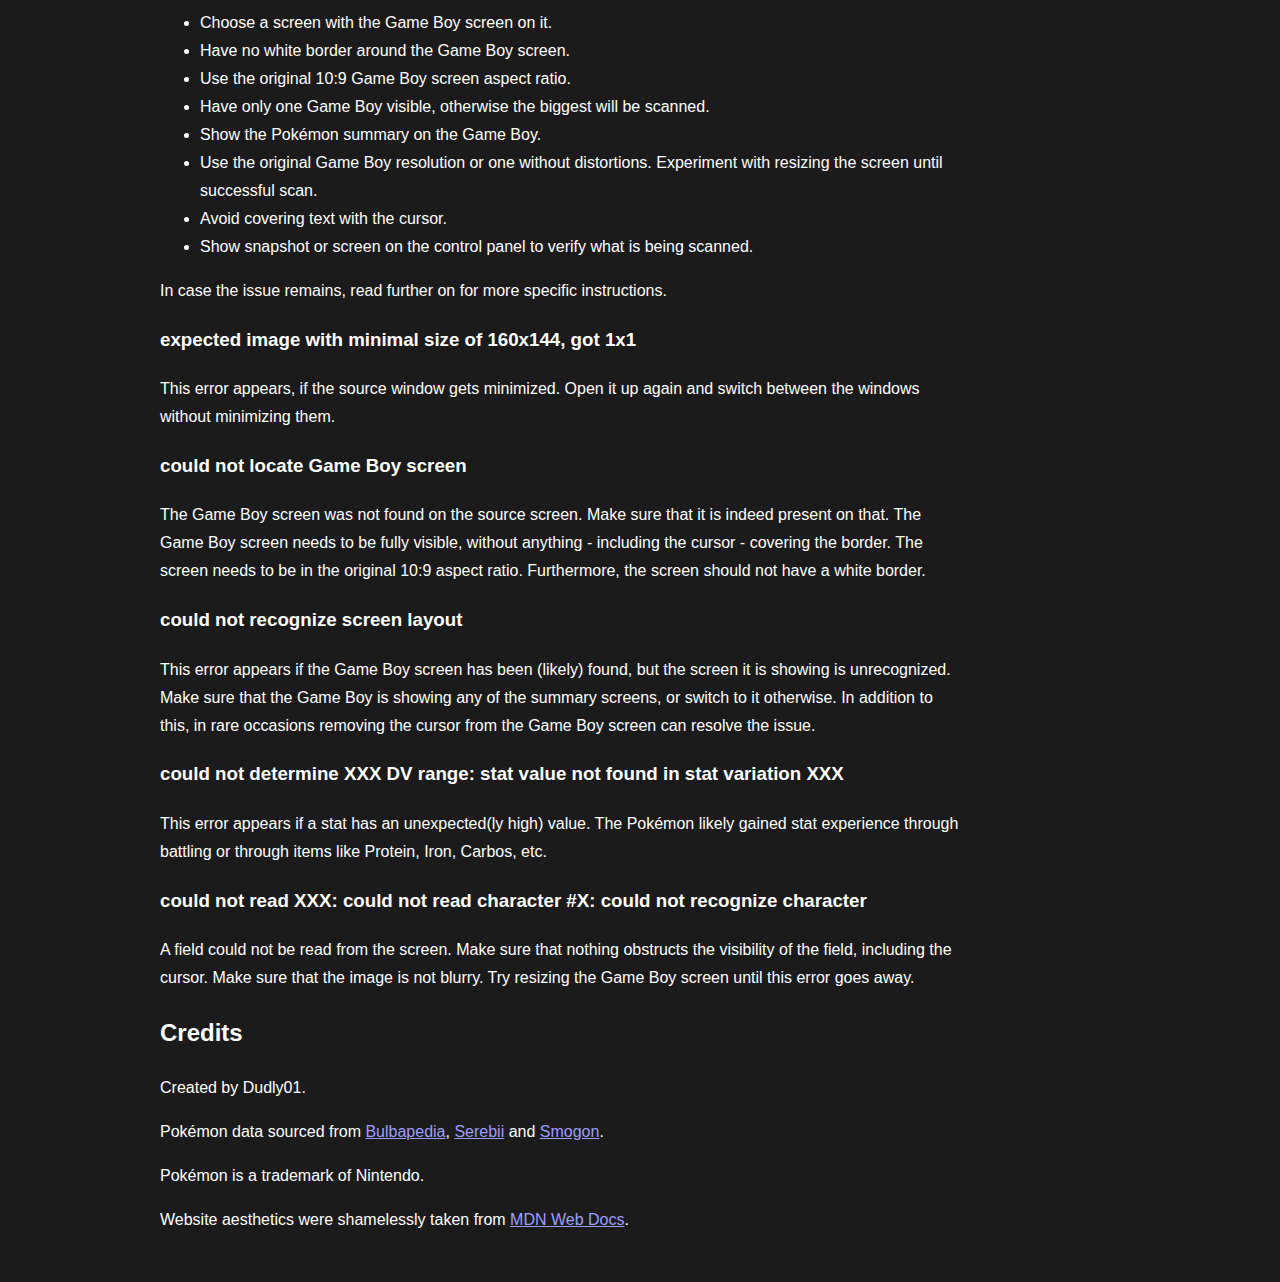
==== commit 2e1501f5: "Update Help section of web #205" ====
--- a/net/index.html
+++ b/net/index.html
@@ -147,8 +147,7 @@
 
             <h2 id="help-and-troubleshooting">Help and Troubleshooting</h2>
 
-            Despite its limitations, the scanner is rather flexible. However, upon encountering issues, proceed with the
-            following steps.
+            Upon encountering errors, try the following steps:
 
             <ul>
                 <li>Choose a screen with the Game Boy screen on it.</li>
@@ -156,8 +155,8 @@
                 <li>Use the original 10:9 Game Boy screen aspect ratio.</li>
                 <li>Have only one Game Boy visible, otherwise the biggest will be scanned.</li>
                 <li>Show the Pokémon summary on the Game Boy.</li>
-                <li>Use the original Game Boy resolution, or resize until there are no distortions. Play around
-                    until successful scan.</li>
+                <li>Use the original Game Boy resolution or one without distortions.
+                    Experiment with resizing the screen until successful scan.</li>
                 <li>Avoid covering text with the cursor.</li>
                 <li>Show snapshot or screen on the control panel to verify what is being scanned.</li>
             </ul>
@@ -189,7 +188,7 @@
 
             <h3>could not determine XXX DV range: stat value not found in stat variation XXX</h3>
 
-            <p>This error appears, if a stat has an unexpected(ly high) value. The Pokémon likely gained stat experience
+            <p>This error appears if a stat has an unexpected(ly high) value. The Pokémon likely gained stat experience
                 through
                 battling or through items like Protein, Iron, Carbos, etc.</p>
 
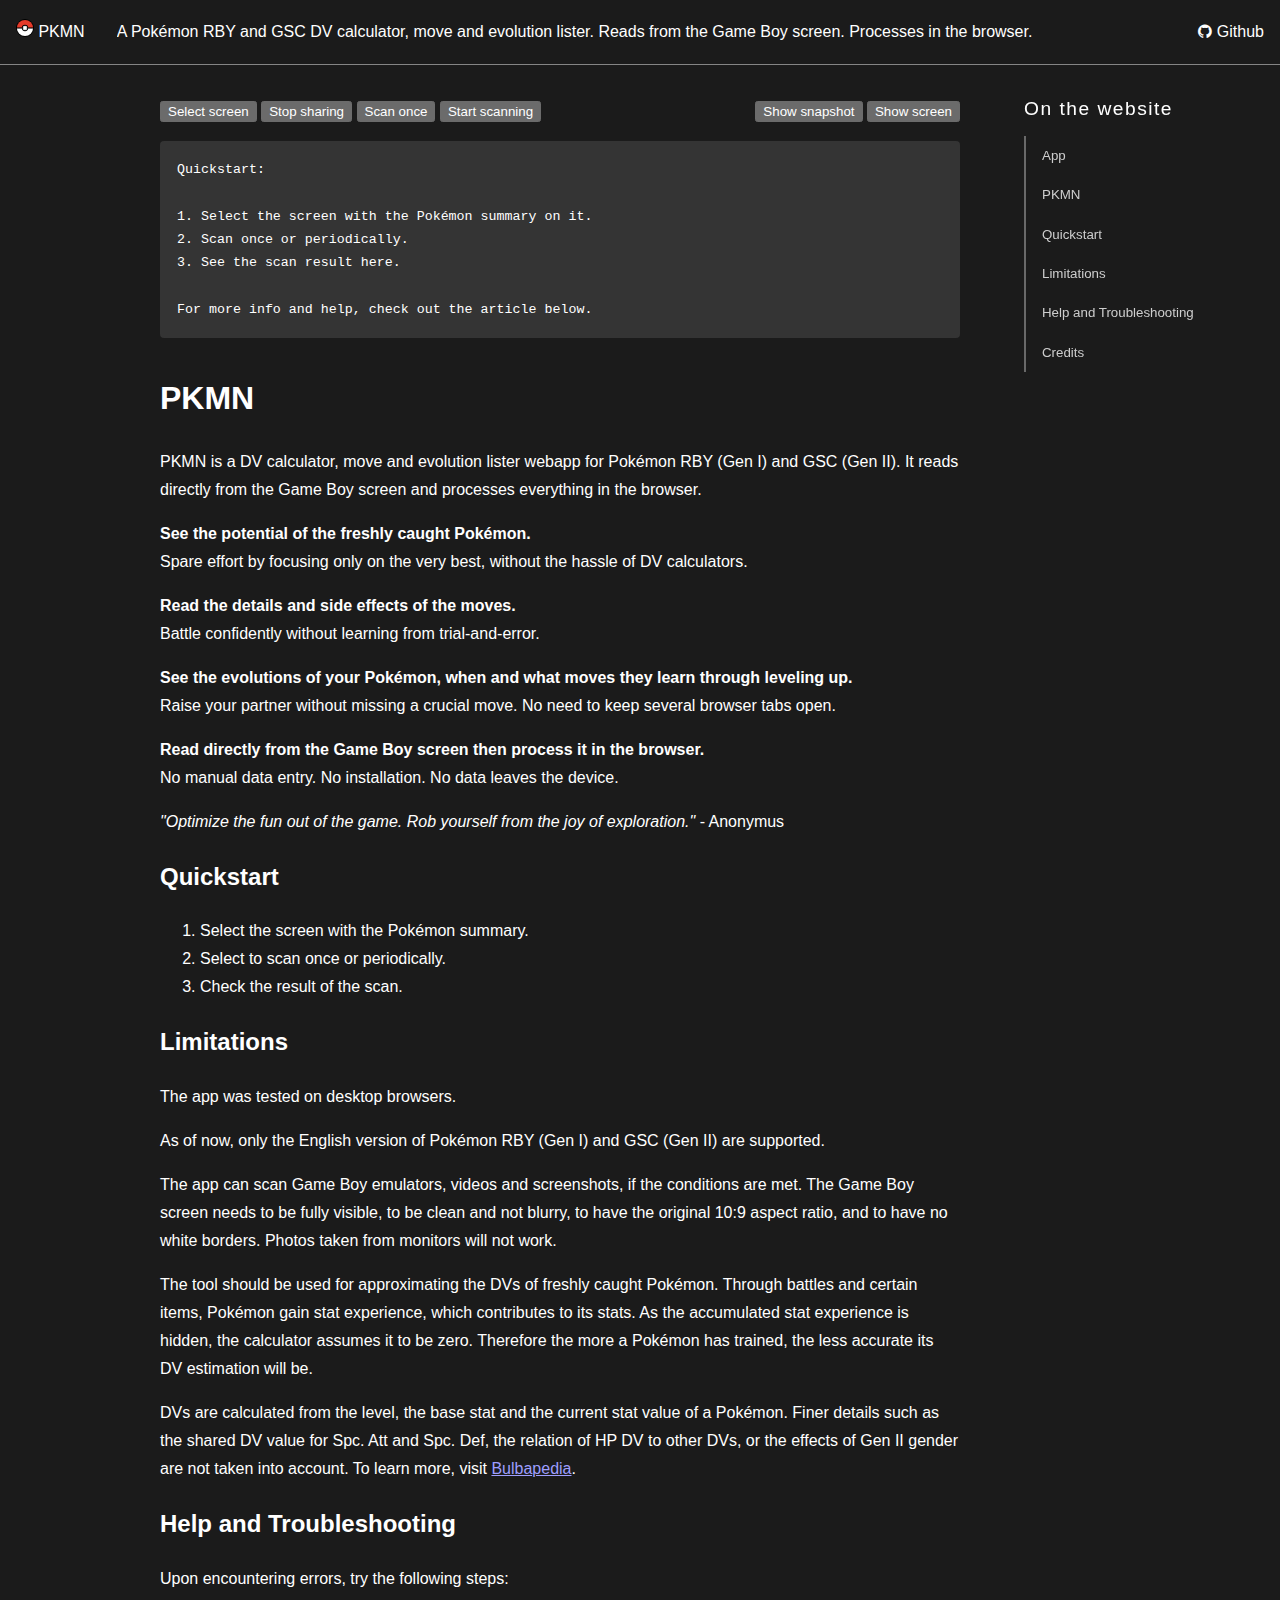
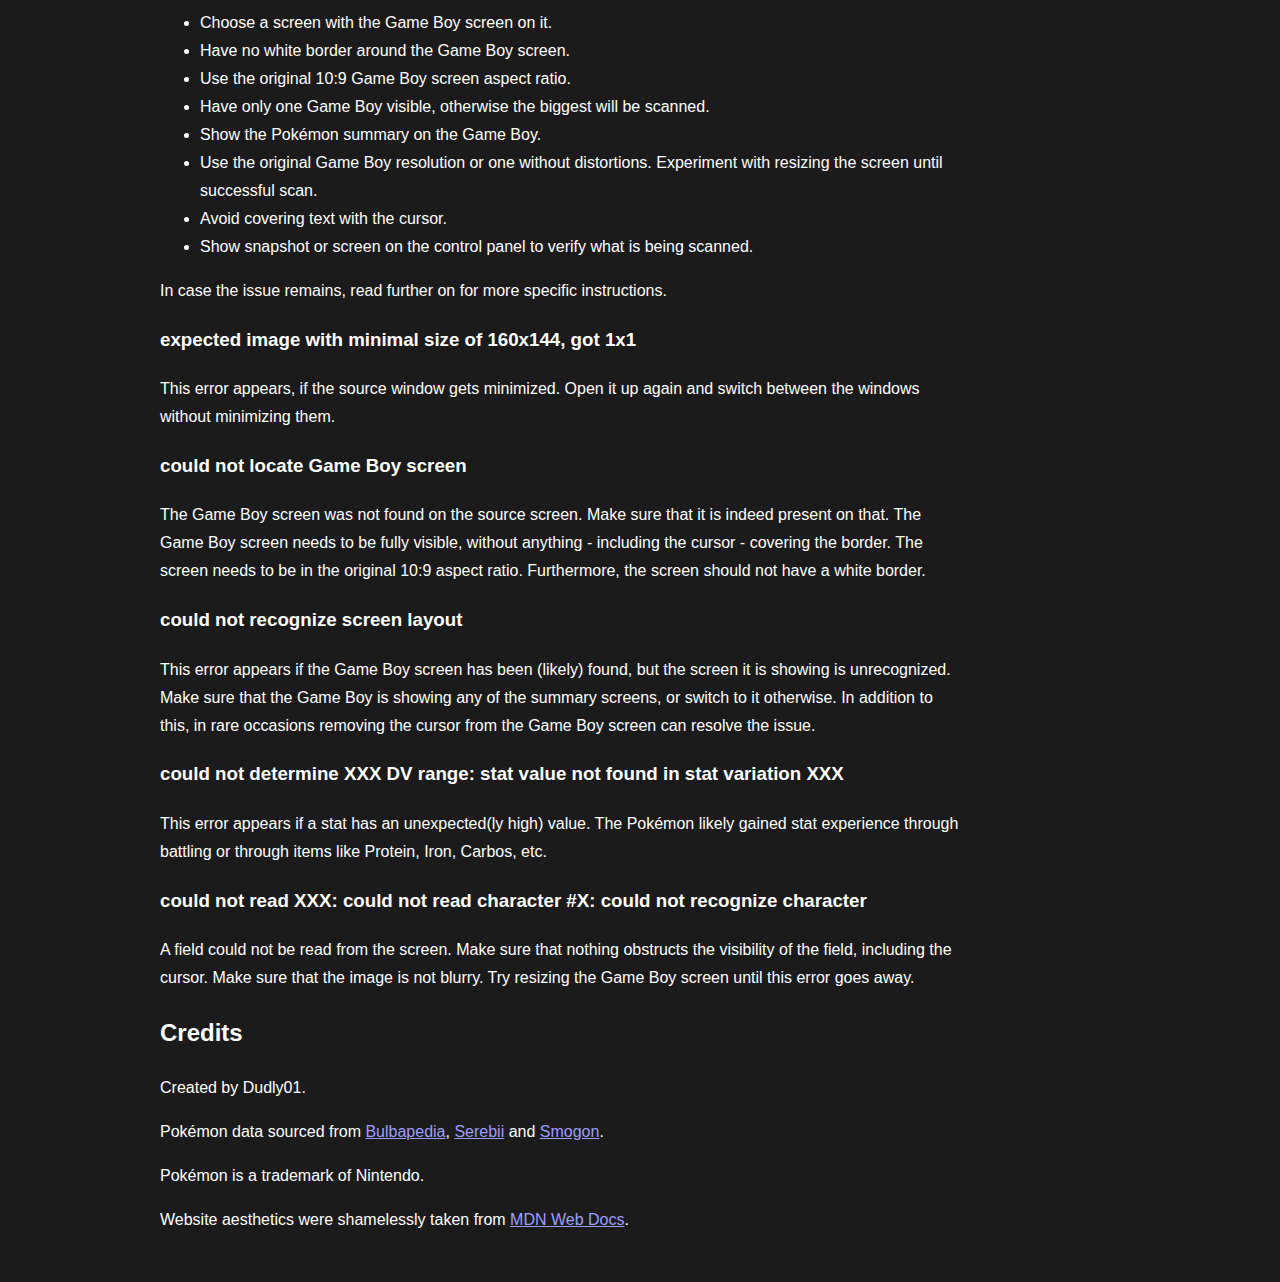
==== commit 8ae37eb5: "Update web slogans #205" ====
--- a/net/index.html
+++ b/net/index.html
@@ -24,12 +24,12 @@
 
             <div class="top-navigation-main">
                 <div class="top-navigation-slogan">
-                    Pokémon RBY and GSC DV calculator, move and evolution lister. Reads from the Game Boy screen.
-                    Processes in the browser.
+                    A Pokémon RBY and GSC DV calculator, move and evolution lister.
+                    Reads from the Game Boy screen. Processes in the browser.
                 </div>
 
                 <div class="top-navigation-slogan-short">
-                    Pokémon RBY and GSC DV calculator, move and evolution lister.
+                    A Pokémon RBY and GSC DV calculator, move and evolution lister.
                 </div>
 
                 <div>
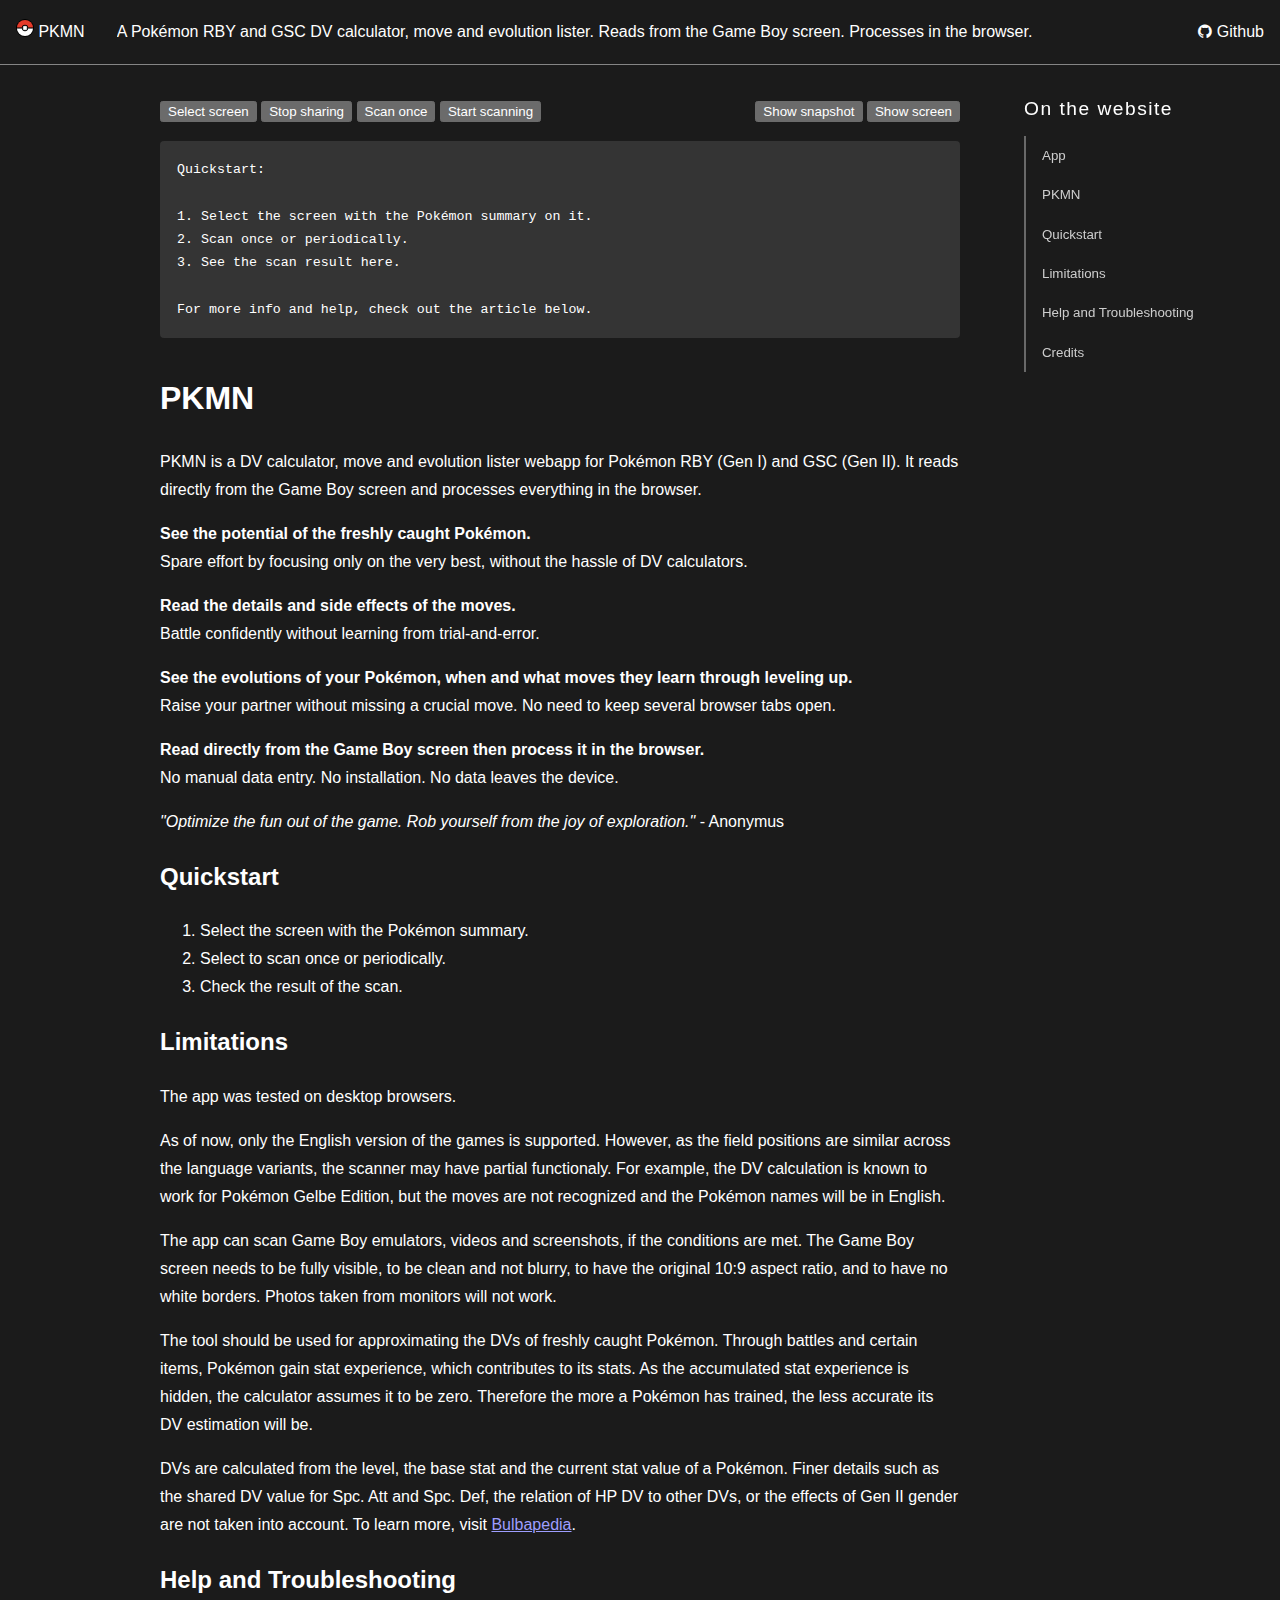
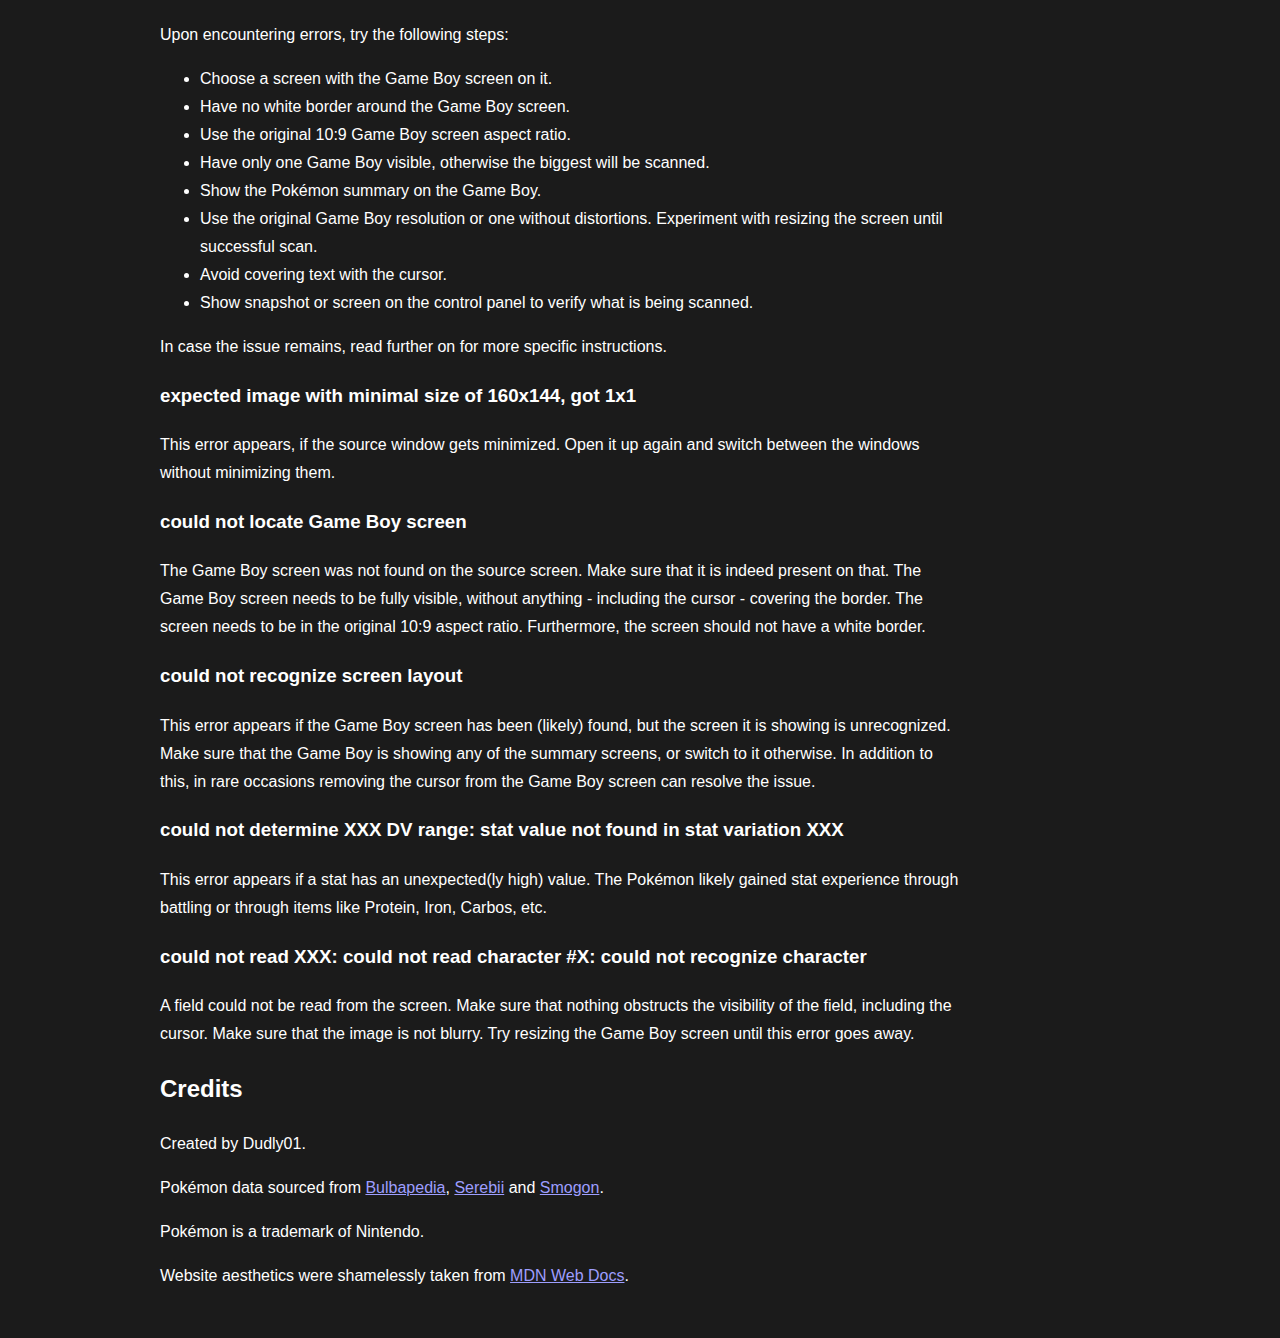
==== commit 7ed4a5d9: "Update language support #211" ====
--- a/net/index.html
+++ b/net/index.html
@@ -127,7 +127,11 @@
 
             <p>The app was tested on desktop browsers.</p>
 
-            <p>As of now, only the English version of Pokémon RBY (Gen I) and GSC (Gen II) are supported.</p>
+            <p>As of now, only the English version of the games is supported.
+                However, as the field positions are similar across the language variants,
+                the scanner may have partial functionaly. For example, the DV calculation
+                is known to work for Pokémon Gelbe Edition, but the moves are not recognized
+                and the Pokémon names will be in English.</p>
 
             <p>The app can scan Game Boy emulators, videos and screenshots, if the conditions are met.
                 The Game Boy screen needs to be fully visible, to be clean and not blurry, to have the original 10:9
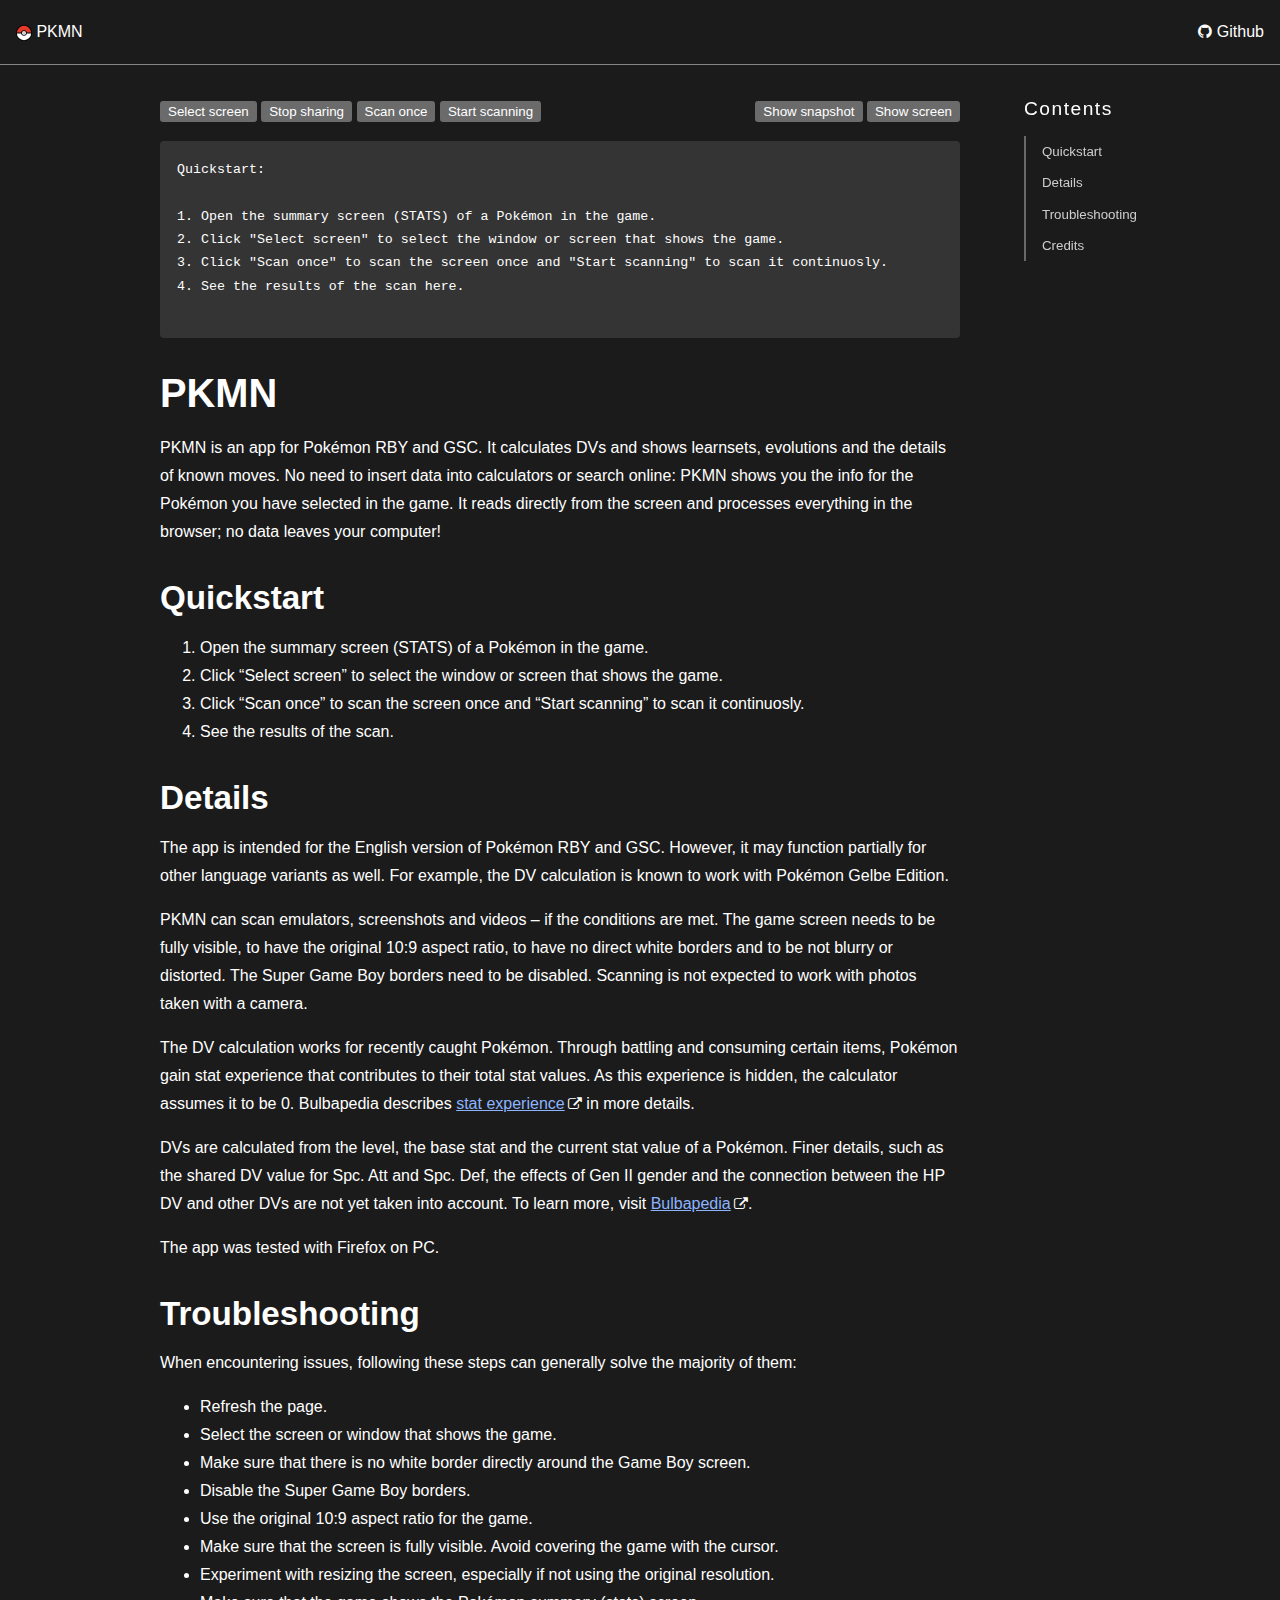
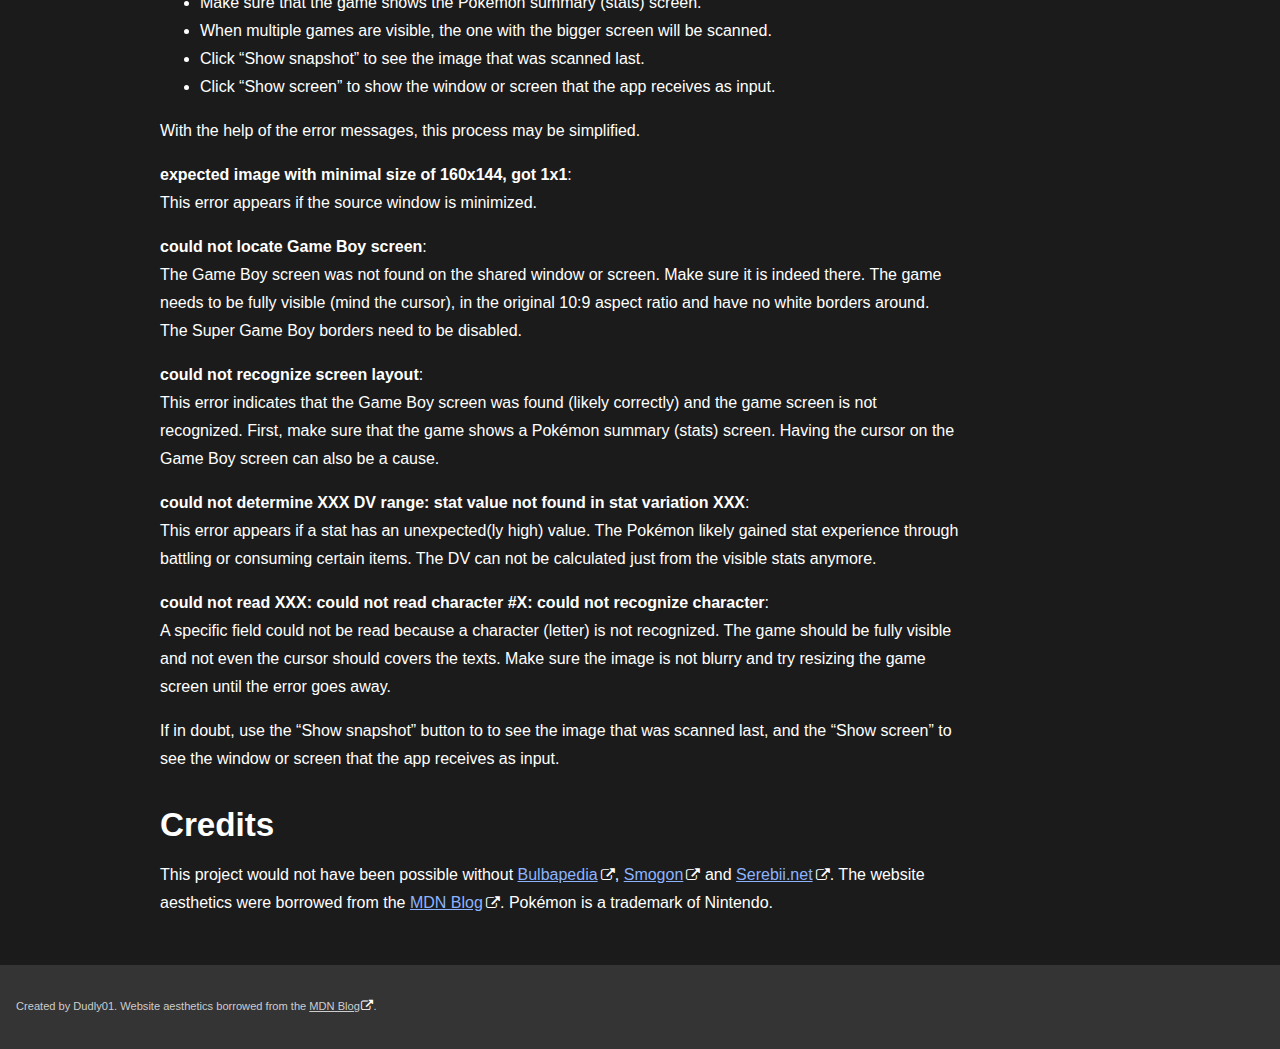
==== commit b1a09591: "Update index.html #223" ====
--- a/net/index.html
+++ b/net/index.html
@@ -1,71 +1,54 @@
 <!DOCTYPE html>
+
 <html lang="en">
 
 <head>
-    <meta charset="UTF-8">
+    <meta charset="utf-8" />
     <title>PKMN</title>
     <script src="index.js" type="module"></script>
-    <link rel="stylesheet" href="styles.css">
-    <link rel="icon" href="pokeball.svg">
-    <link rel="stylesheet" href="https://cdnjs.cloudflare.com/ajax/libs/font-awesome/4.7.0/css/font-awesome.min.css">
+    <link href="styles.css" rel="stylesheet" />
+    <link href="pokeball.svg" rel="icon" />
+    <link href="https://cdnjs.cloudflare.com/ajax/libs/font-awesome/4.7.0/css/font-awesome.min.css" rel="stylesheet" />
 </head>
 
 <body>
-
     <div class="top-navigation-container">
         <header class="top-navigation container">
-
-            <div class="top-navigation-logo">
-                <a href="." class="brand-logo">
-                    <img src="pokeball.svg" width="18" />
-                    PKMN
-                </a>
+            <div class="top-navigation-title">
+                <a class="title-logo" href="."><img src="pokeball.svg" style="height: 1.0em; vertical-align: sub;" />
+                    PKMN</a>
             </div>
-
             <div class="top-navigation-main">
-                <div class="top-navigation-slogan">
-                    A Pokémon RBY and GSC DV calculator, move and evolution lister.
-                    Reads from the Game Boy screen. Processes in the browser.
-                </div>
-
-                <div class="top-navigation-slogan-short">
-                    A Pokémon RBY and GSC DV calculator, move and evolution lister.
-                </div>
-
                 <div>
-                    <a href="https://github.com/Dudly01/pkmn" target="_blank" class="nav-link">
+                    <a class="nav-link" href="https://github.com/Dudly01/pkmn" target="_blank">
                         <i class="fa fa-github"></i>
                         Github
                     </a>
                 </div>
             </div>
-
         </header>
     </div>
-
-
     <main class="blog-post-container container">
-
-        <div class="sticky-toc-container">
-            <aside class="document-toc">
-                <header>
-                    <h2 class="document-toc-heading">On the website</h2>
-                </header>
-                <ul class="document-toc-list">
-                    <li class="document-toc-item"><a href="#app" class="document-toc-link">App</a></li>
-                    <li class="document-toc-item"><a href="#pkmn" class="document-toc-link">PKMN</a></li>
-                    <li class="document-toc-item"><a href="#quickstart" class="document-toc-link">Quickstart</a></li>
-                    <li class="document-toc-item"><a href="#limitations" class="document-toc-link">Limitations</a></li>
-                    <li class="document-toc-item"><a href="#help-and-troubleshooting" class="document-toc-link">Help and
-                            Troubleshooting</a></li>
-                    <li class="document-toc-item"><a href="#credits" class="document-toc-link">Credits</a></li>
-                </ul>
+        <div class="toc-container">
+            <aside class="toc">
+                <nav class="document-toc-container">
+                    <section class="document-toc">
+                        <header>
+                            <h2 class="document-toc-heading">Contents</h2>
+                        </header>
+                        <!-- This is where the TOC goes -->
+                        <ul>
+                            <li><a href="#quickstart">Quickstart</a></li>
+                            <li><a href="#details">Details</a></li>
+                            <li><a href="#troubleshooting">Troubleshooting</a></li>
+                            <li><a href="#credits">Credits</a></li>
+                        </ul>
+                    </section>
+                </nav>
             </aside>
         </div>
-
-        <article class="blog-post">
+        <div class="blog-post">
             <div id="app">
-
                 <section class="app-control-panel">
                     <div class="control-panel-scan">
                         <button class="control-button" id="button_start">Select screen</button>
@@ -73,156 +56,141 @@
                         <button class="control-button" id="button_scan">Scan once</button>
                         <button class="control-button" id="button_interval_scan">Start scanning</button>
                     </div>
-
                     <div class="control-panel-feedback">
                         <button class="control-button" id="button_canvas">Show snapshot</button>
                         <button class="control-button" id="button_video">Show screen</button>
                     </div>
                 </section>
-
                 <pre id="output">
 Quickstart:
 
-1. Select the screen with the Pokémon summary on it.
-2. Scan once or periodically.
-3. See the scan result here.
-
-For more info and help, check out the article below.</pre>
-
+1. Open the summary screen (STATS) of a Pokémon in the game.
+2. Click "Select screen" to select the window or screen that shows the game.
+3. Click "Scan once" to scan the screen once and "Start scanning" to scan it continuosly.
+4. See the results of the scan here.
+                </pre>
                 <div>
-                    <canvas id="canvas" class="media hidden"></canvas>
-                    <video id="video" class="media hidden" autoplay></video>
+                    <canvas class="media hidden" id="canvas"></canvas>
+                    <video autoplay="" class="media hidden" id="video"></video>
                 </div>
-
             </div>
-
-            <h1 id="pkmn">PKMN</h1>
-
-            <p>PKMN is a DV calculator, move and evolution lister webapp for Pokémon RBY (Gen I) and GSC (Gen II).
-                It reads directly from the Game Boy screen and processes everything in the browser.</p>
-
-            <p><b>See the potential of the freshly caught Pokémon.</b><br>
-                Spare effort by focusing only on the very best, without the hassle of DV calculators.</p>
-
-            <p><b>Read the details and side effects of the moves.</b><br>
-                Battle confidently without learning from trial-and-error.</p>
-
-            <p><b>See the evolutions of your Pokémon, when and what moves they learn through leveling up.</b><br>
-                Raise your partner without missing a crucial move. No need to keep several browser tabs open.</p>
-
-            <p><b>Read directly from the Game Boy screen then process it in the browser.</b><br>
-                No manual data entry. No installation. No data leaves the device.</p>
-
-            <p><i>"Optimize the fun out of the game. Rob yourself from the joy of exploration."</i> - Anonymus</p>
-
-            <h2 id="quickstart">Quickstart</h2>
-
-            <ol>
-                <li>Select the screen with the Pokémon summary.</li>
-                <li>Select to scan once or periodically.</li>
-                <li>Check the result of the scan.</li>
-            </ol>
-
-            <h2 id="limitations">Limitations</h2>
-
-            <p>The app was tested on desktop browsers.</p>
-
-            <p>As of now, only the English version of the games is supported.
-                However, as the field positions are similar across the language variants,
-                the scanner may have partial functionaly. For example, the DV calculation
-                is known to work for Pokémon Gelbe Edition, but the moves are not recognized
-                and the Pokémon names will be in English.</p>
-
-            <p>The app can scan Game Boy emulators, videos and screenshots, if the conditions are met.
-                The Game Boy screen needs to be fully visible, to be clean and not blurry, to have the original 10:9
-                aspect ratio, and to have no white borders.
-                Photos taken from monitors will not work.</p>
-
-            <p>The tool should be used for approximating the DVs of freshly caught Pokémon. Through battles and
-                certain items, Pokémon gain stat experience, which contributes to its stats.
-                As the accumulated stat experience is hidden, the calculator assumes it to be zero.
-                Therefore the more a Pokémon has trained, the less accurate its DV estimation will be.</p>
-
-            <p>DVs are calculated from the level, the base stat and the current stat value of a Pokémon.
-                Finer details such as the shared DV value for Spc. Att and Spc. Def, the relation of HP DV to other DVs,
-                or the effects of Gen II gender are not taken into account. To learn more, visit
-                <a href="https://bulbapedia.bulbagarden.net/wiki/Individual_values#Generation_I_and_II">Bulbapedia</a>.
-            </p>
-
-            <h2 id="help-and-troubleshooting">Help and Troubleshooting</h2>
-
-            Upon encountering errors, try the following steps:
-
-            <ul>
-                <li>Choose a screen with the Game Boy screen on it.</li>
-                <li>Have no white border around the Game Boy screen.</li>
-                <li>Use the original 10:9 Game Boy screen aspect ratio.</li>
-                <li>Have only one Game Boy visible, otherwise the biggest will be scanned.</li>
-                <li>Show the Pokémon summary on the Game Boy.</li>
-                <li>Use the original Game Boy resolution or one without distortions.
-                    Experiment with resizing the screen until successful scan.</li>
-                <li>Avoid covering text with the cursor.</li>
-                <li>Show snapshot or screen on the control panel to verify what is being scanned.</li>
-            </ul>
-
-            In case the issue remains, read further on for more specific instructions.
-
-            <h3>expected image with minimal size of 160x144, got 1x1</h3>
-
-            <p>This error appears, if the source window gets minimized.
-                Open it up again and switch between the windows without minimizing them.</p>
-
-            <h3>could not locate Game Boy screen</h3>
-
-            <p>The Game Boy screen was not found on the source screen.
-                Make sure that it is indeed present on that.
-                The Game Boy screen needs to be fully visible, without anything - including the cursor - covering the
-                border.
-                The screen needs to be in the original 10:9 aspect ratio.
-                Furthermore, the screen should not have a white border.</p>
-
-            <h3>could not recognize screen layout</h3>
-
-            <p>This error appears if the Game Boy screen has been (likely) found, but the screen it is showing is
-                unrecognized.
-                Make sure that the Game Boy is showing any of the summary screens, or switch to it otherwise.
-                In addition to this, in rare occasions removing the cursor from the Game Boy screen can resolve the
-                issue.
-            </p>
-
-            <h3>could not determine XXX DV range: stat value not found in stat variation XXX</h3>
-
-            <p>This error appears if a stat has an unexpected(ly high) value. The Pokémon likely gained stat experience
-                through
-                battling or through items like Protein, Iron, Carbos, etc.</p>
-
-            <h3>could not read XXX: could not read character #X: could not recognize character</h3>
-
-            <p>A field could not be read from the screen.
-                Make sure that nothing obstructs the visibility of the field, including the cursor.
-                Make sure that the image is not blurry.
-                Try resizing the Game Boy screen until this error goes away.</p>
-
-            <h2 id="credits">Credits</h2>
-
-            <p>Created by Dudly01.</p>
-
-            <p>Pokémon data sourced from
-                <a href="https://bulbapedia.bulbagarden.net">Bulbapedia</a>,
-                <a href="https://www.serebii.net/">Serebii</a> and
-                <a href="https://www.smogon.com/">Smogon</a>.
-            </p>
-
-            <p>Pokémon is a trademark of Nintendo.</p>
-
-            <p>Website aesthetics were shamelessly taken from
-                <a href="https://developer.mozilla.org/">MDN Web Docs</a>.
-            </p>
-
-        </article>
-
+            <article>
+                <!-- This is where the content goes -->
+                <h1 id="pkmn">PKMN</h1>
+                <p>PKMN is an app for Pokémon RBY and GSC. It calculates DVs and shows
+                    learnsets, evolutions and the details of known moves. No need to insert
+                    data into calculators or search online: PKMN shows you the info for the
+                    Pokémon you have selected in the game. It reads directly from the screen
+                    and processes everything in the browser; no data leaves your
+                    computer!</p>
+                <h2 id="quickstart">Quickstart</h2>
+                <ol type="1">
+                    <li>Open the summary screen (STATS) of a Pokémon in the game.</li>
+                    <li>Click “Select screen” to select the window or screen that shows the
+                        game.</li>
+                    <li>Click “Scan once” to scan the screen once and “Start scanning” to
+                        scan it continuosly.</li>
+                    <li>See the results of the scan.</li>
+                </ol>
+                <h2 id="details">Details</h2>
+                <p>The app is intended for the English version of Pokémon RBY and GSC.
+                    However, it may function partially for other language variants as well.
+                    For example, the DV calculation is known to work with Pokémon Gelbe
+                    Edition.</p>
+                <p>PKMN can scan emulators, screenshots and videos – if the conditions
+                    are met. The game screen needs to be fully visible, to have the original
+                    10:9 aspect ratio, to have no direct white borders and to be not blurry
+                    or distorted. The Super Game Boy borders need to be disabled. Scanning
+                    is not expected to work with photos taken with a camera.</p>
+                <p>The DV calculation works for recently caught Pokémon. Through
+                    battling and consuming certain items, Pokémon gain stat experience that
+                    contributes to their total stat values. As this experience is hidden,
+                    the calculator assumes it to be 0. Bulbapedia describes <a
+                        href="https://bulbapedia.bulbagarden.net/wiki/Effort_values#Stat_experience"
+                        target="_blank">stat
+                        experience<i aria_hidden="true" class="fa fa-external-link"></i></a> in more details.</p>
+                <p>DVs are calculated from the level, the base stat and the current stat
+                    value of a Pokémon. Finer details, such as the shared DV value for Spc.
+                    Att and Spc. Def, the effects of Gen II gender and the connection
+                    between the HP DV and other DVs are not yet taken into account. To learn
+                    more, visit <a href="https://bulbapedia.bulbagarden.net/wiki/Individual_values#Generation_I_and_II"
+                        target="_blank">Bulbapedia<i aria_hidden="true" class="fa fa-external-link"></i></a>.</p>
+                <p>The app was tested with Firefox on PC.</p>
+                <h2 id="troubleshooting">Troubleshooting</h2>
+                <p>When encountering issues, following these steps can generally solve
+                    the majority of them:</p>
+                <ul>
+                    <li>Refresh the page.</li>
+                    <li>Select the screen or window that shows the game.</li>
+                    <li>Make sure that there is no white border directly around the Game Boy
+                        screen.</li>
+                    <li>Disable the Super Game Boy borders.</li>
+                    <li>Use the original 10:9 aspect ratio for the game.</li>
+                    <li>Make sure that the screen is fully visible. Avoid covering the game
+                        with the cursor.</li>
+                    <li>Experiment with resizing the screen, especially if not using the
+                        original resolution.</li>
+                    <li>Make sure that the game shows the Pokémon summary (stats)
+                        screen.</li>
+                    <li>When multiple games are visible, the one with the bigger screen will
+                        be scanned.</li>
+                    <li>Click “Show snapshot” to see the image that was scanned last.</li>
+                    <li>Click “Show screen” to show the window or screen that the app
+                        receives as input.</li>
+                </ul>
+                <p>With the help of the error messages, this process may be
+                    simplified.</p>
+                <p><strong>expected image with minimal size of 160x144, got
+                        1x1</strong>:<br />
+                    This error appears if the source window is minimized.</p>
+                <p><strong>could not locate Game Boy screen</strong>:<br />
+                    The Game Boy screen was not found on the shared window or screen. Make
+                    sure it is indeed there. The game needs to be fully visible (mind the
+                    cursor), in the original 10:9 aspect ratio and have no white borders
+                    around. The Super Game Boy borders need to be disabled.</p>
+                <p><strong>could not recognize screen layout</strong>:<br />
+                    This error indicates that the Game Boy screen was found (likely
+                    correctly) and the game screen is not recognized. First, make sure that
+                    the game shows a Pokémon summary (stats) screen. Having the cursor on
+                    the Game Boy screen can also be a cause.</p>
+                <p><strong>could not determine XXX DV range: stat value not found in
+                        stat variation XXX</strong>:<br />
+                    This error appears if a stat has an unexpected(ly high) value. The
+                    Pokémon likely gained stat experience through battling or consuming
+                    certain items. The DV can not be calculated just from the visible stats
+                    anymore.</p>
+                <p><strong>could not read XXX: could not read character #X: could not
+                        recognize character</strong>:<br />
+                    A specific field could not be read because a character (letter) is not
+                    recognized. The game should be fully visible and not even the cursor
+                    should covers the texts. Make sure the image is not blurry and try
+                    resizing the game screen until the error goes away.</p>
+                <p>If in doubt, use the “Show snapshot” button to to see the image that
+                    was scanned last, and the “Show screen” to see the window or screen that
+                    the app receives as input.</p>
+                <h2 id="credits">Credits</h2>
+                <p>This project would not have been possible without <a href="https://bulbapedia.bulbagarden.net/"
+                        target="_blank">Bulbapedia<i aria_hidden="true" class="fa fa-external-link"></i></a>, <a
+                        href="https://www.smogon.com/" target="_blank">Smogon<i aria_hidden="true"
+                            class="fa fa-external-link"></i></a> and <a href="https://www.serebii.net/"
+                        target="_blank">Serebii.net<i aria_hidden="true" class="fa fa-external-link"></i></a>. The
+                    website aesthetics
+                    were borrowed from the <a href="https://developer.mozilla.org/en-US/blog/" target="_blank">MDN
+                        Blog<i aria_hidden="true" class="fa fa-external-link"></i></a>. Pokémon
+                    is a trademark of Nintendo.</p>
+            </article>
+        </div>
     </main>
-
+    <div class="page-footer-container">
+        <footer class="page-footer container">
+            <div>
+                <span>Created by Dudly01.</span>
+                <span>Website aesthetics borrowed from the
+                    <a href="https://developer.mozilla.org/en-US/blog/" rel="noopener noreferrer" target="_blank">MDN
+                        Blog<i class="fa fa-external-link"></i></a>.</span>
+            </div>
+        </footer>
+    </div>
 </body>
 
 </html>--- a/net/styles.css
+++ b/net/styles.css
@@ -12,75 +12,9 @@
     line-height: var(--font-content-line-height);
     text-rendering: optimizeSpeed;
 
-
     accent-color: var(--accent-primary);
     color: var(--text-primary);
     scrollbar-color: var(--scrollbar-color) var(--scrollbar-bg);
-}
-
-.top-navigation-container {
-    border-bottom: 1px solid var(--border-primary);
-    width: 100%;
-    height: var(--top-nav-height);
-}
-
-.top-navigation {
-    height: var(--top-nav-height);
-
-    display: flex;
-    align-items: center;
-    gap: calc(2 * var(--gutter));
-
-    /* Prevent text from wrapping to the next line */
-    white-space: nowrap;
-}
-
-
-.top-navigation-main {
-    display: flex;
-    justify-content: space-between;
-    gap: var(--gutter);
-    /* Occupy all available space */
-    flex: 1 1;
-    overflow: auto;
-
-}
-
-.top-navigation-slogan {
-    overflow: hidden;
-    text-overflow: ellipsis;
-    display: none;
-}
-
-.top-navigation-slogan-short {
-    overflow: hidden;
-    text-overflow: ellipsis;
-    display: block;
-}
-
-@media (min-width: 992px) {
-    .top-navigation-slogan {
-        display: block;
-    }
-
-    .top-navigation-slogan-short {
-        display: none;
-    }
-}
-
-.brand-logo {
-    text-decoration: none;
-    color: inherit;
-}
-
-.nav-link {
-    text-decoration: none;
-    color: inherit;
-}
-
-.nav-link:hover {
-    text-decoration: none;
-    color: var(--button-secondary-hover);
 }
 
 .container {
@@ -91,11 +25,200 @@
     padding-right: var(--gutter);
 }
 
+/* Top navigation header */
+
+.top-navigation-container {
+    border-bottom: 1px solid var(--border-primary);
+    width: 100%;
+    height: var(--top-nav-height);
+}
+
+.top-navigation {
+    height: var(--top-nav-height);
+
+    display: flex;
+    align-items: center;
+    gap: calc(2 * var(--gutter));
+
+    /* Prevent text from wrapping to the next line */
+    white-space: nowrap;
+}
+
+.top-navigation-main {
+    display: flex;
+    justify-content: flex-end;
+    gap: var(--gutter);
+    /* Occupy all available space */
+    flex: 1 1;
+    overflow: auto;
+}
+
+.title-logo {
+    text-decoration: none;
+    color: inherit;
+}
+
+.nav-link {
+    text-decoration: none;
+    color: inherit;
+}
+
+.nav-link:focus,
+.nav-link:hover {
+    text-decoration: none;
+    color: var(--button-secondary-hover);
+}
+
+.nav-link:active {
+    color: var(--button-secondary-active);
+}
+
+/* Main page content */
+
+.blog-container {
+    min-height: calc(100vh - var(--top-nav-height));
+    padding: 2rem 1rem;
+}
+
+.blog-container>header>h1 {
+    margin: 0 auto 2rem;
+    width: fit-content;
+}
+
+.article-list {
+    column-gap: 2rem;
+    display: grid;
+    grid-template-columns: 1fr 1fr;
+}
+
+@media screen and (max-width: 992px) {
+    .article-list {
+        grid-template-columns: auto;
+    }
+}
+
+.blog-container article {
+    border: 1px solid var(--border-primary);
+    border-radius: 1rem;
+    display: grid;
+    grid-row: span 6;
+    grid-template-rows: subgrid;
+    margin-top: 2rem;
+    padding: 2rem;
+}
+
+.blog-container article header {
+    display: grid;
+    flex-direction: column;
+    grid-row: span 3;
+    grid-template-rows: subgrid;
+}
+
+.blog-container a {
+    color: var(--text-primary);
+    text-decoration: none;
+}
+
+.blog-container a:visited {
+    color: var(--text-visited);
+}
+
+.blog-container a:focus,
+.blog-container a:hover {
+    text-decoration: underline;
+}
+
+.blog-container a:not(.button):active,
+.blog-container a:not(.button):active:visited {
+    background-color: var(--text-link);
+    color: #fff;
+}
+
+.article-image {
+    margin: 0 auto 0;
+}
+
+.article-image img {
+    max-height: 200px;
+    width: auto;
+}
+
+/* Figures are better with more space before text.*/
+figure {
+    margin: 2rem auto 2rem;
+}
+
+/* Post cover image needs no gap before it */
+article>figure:first-of-type {
+    margin: 0 auto 2rem;
+}
+
+figure>img {
+    /*To make small ones go into the middle*/
+    display: flex;
+    margin: .5rem auto
+}
+
+figure>.multi-img-figure {
+    display: flex;
+    flex-wrap: wrap;
+    justify-content: center;
+    gap: .5rem;
+    margin: .5rem auto;
+}
+
+@media (min-width: 665px) {
+    .small-figure {
+        max-width: 80%;
+    }
+}
+
+figure>figcaption {
+    text-align: center;
+}
+
+img {
+    max-width: 100%;
+
+    border: none !important;
+    border-radius: var(--elem-radius);
+    color: #1b1b1b;
+}
+
+.button {
+    --button-bg: var(--button-primary-default);
+    --button-bg-hover: var(--button-primary-hover);
+    --button-bg-active: var(--button-primary-active);
+    --button-border-color: var(--button-primary-default);
+    --button-focus-effect: var(--focus-effect);
+    --button-height: var(--form-elem-height, 2rem);
+    --button-color: var(--background-primary);
+    --button-font: var(--type-emphasis-m);
+    --button-padding: 0.5rem;
+    --button-radius: var(--elem-radius, 0.25rem);
+    border-radius: var(--button-radius);
+    cursor: pointer;
+    display: inline-block;
+    padding: 0;
+    text-decoration: none;
+}
+
+.button:hover .button-wrap {
+    background-color: var(--button-bg-hover, var(--button-bg));
+}
+
+.button:active .button-wrap {
+    background-color: var(--button-bg-active, var(--button-bg));
+}
+
+/* Article page content */
+
 .blog-post-container {
     display: grid;
     gap: 3rem;
     grid-gap: 3rem;
     grid-template-areas: "post";
+    min-height: calc(100vh - var(--top-nav-height));
 }
 
 @media (min-width: 992px) {
@@ -119,23 +242,83 @@
     }
 }
 
-.sticky-toc-container {
+.blog-post h1 {
+    font-size: var(--type-heading-h1-font-size);
+    line-height: var(--heading-line-height);
+    margin: 0 0 .5rem;
+}
+
+.blog-post h2 {
+    font-size: var(--type-heading-h2-font-size);
+    line-height: var(--heading-line-height);
+    margin: 2rem 0 .5rem;
+}
+
+.blog-post h3 {
+    font-size: var(--type-heading-h3-font-size);
+    line-height: var(--heading-line-height);
+    margin: 2rem 0 .5rem;
+}
+
+.blog-post h4 {
+    font-size: var(--type-heading-h4-font-size);
+    line-height: var(--heading-line-height);
+    margin: 2rem 0 .5rem;
+}
+
+.blog-post a {
+    color: var(--text-link);
+    text-decoration: underline;
+}
+
+.blog-post a:visited {
+    color: var(--text-visited);
+}
+
+.blog-post a:focus,
+.blog-post a:hover {
+    text-decoration: none;
+}
+
+.blog-post a:not(.button):active,
+.blog-post a:not(.button):active:visited {
+    background-color: var(--text-link);
+    color: #fff;
+}
+
+.blog-post-container>.toc-container {
     --offset: var(--top-nav-height);
     display: none;
-    margin-top: 2rem;
-}
-
-@media (min-width: 992px) {
-    .sticky-toc-container {
+}
+
+@media screen and (min-width: 992px) {
+    .blog-post-container>.toc-container {
         display: flex;
         flex-direction: column;
         grid-area: toc;
     }
 }
 
+@media screen and (min-width: 1441px) {
+    .blog-post-container>.toc-container {
+        display: contents;
+    }
+}
+
+.blog-post-container>.toc-container .toc {
+    height: max-content;
+    max-height: 100vh;
+    overflow: auto;
+
+    position: sticky;
+    top: 0;
+}
+
+/* Table of contents (TOC) */
+
 .document-toc {
-    position: sticky;
-    top: 2rem;
+    margin: 2rem 0 2rem;
+    padding: 0;
 }
 
 .document-toc-heading {
@@ -144,29 +327,55 @@
     margin: 0 0 1rem;
 }
 
-.document-toc-list {
+.document-toc ul {
+    list-style: none;
+    padding: 0;
+    margin: 0;
+}
+
+.document-toc>ul ul {
+    padding-left: 1rem;
+}
+
+.document-toc>ul>li {
+    border-left: 2px solid var(--border-secondary);
+}
+
+.document-toc li>a {
     font-size: var(--type-smaller-font-size);
-    list-style: none;
-    padding-left: 0;
-    margin: 0;
-}
-
-.document-toc-item {
-    border-left: 2px solid var(--border-secondary);
     color: var(--text-secondary);
-    padding: .5rem 1rem;
-    text-decoration: none;
-}
-
-.document-toc-item:hover {
+    text-decoration: none;
+    display: block;
+    padding: .25rem 1rem
+}
+
+.document-toc li>a:hover {
     color: var(--text-link);
 }
 
-.document-toc-link {
-    display: block;
-    color: inherit;
-    text-decoration: none;
-}
+/* The scanner app */
+
+.app-control-panel {
+    display: flex;
+    justify-content: space-between;
+    gap: var(--gutter);
+    flex-wrap: wrap;
+}
+
+.control-button:hover {
+    cursor: pointer;
+}
+
+.media {
+    border: 1px solid black;
+    max-width: 100%;
+}
+
+.hidden {
+    display: none;
+}
+
+/* Instructions */
 
 .blog-post {
     grid-area: post;
@@ -192,41 +401,71 @@
     border-radius: var(--elem-radius);
     font-family: var(--font-code);
     font-size: var(--type-smaller-font-size);
+    background-color: var(--code-background-inline);
 }
 
 pre {
     overflow: auto;
 }
 
-.app-control-panel {
-    display: flex;
-    justify-content: space-between;
-    gap: var(--gutter);
-    flex-wrap: wrap;
-}
-
-.control-button:hover {
-    cursor: pointer;
-}
-
-
-/* Old code of mine */
-
-.media {
-    border: 1px solid black;
-    max-width: 100%;
-}
-
-.hidden {
-    display: none;
-}
-
+/* External link favicon */
+
+/*
+The favicon is placed within the ::before pseudo-element so
+modify that to modify the icon itself.
+*/
+.fa-external-link::before {
+    margin-left: 0.2rem;
+    color: var(--icon-primary);
+    font-size: .857rem;
+}
+
+/* 
+Alternative non-favicon approach for external link icon 
+.fa-external-link::after {
+    content: "🔗"
+} 
+*/
+
+/* Page footer */
+
+.page-footer-container {
+    width: 100%;
+    background-color: var(--background-secondary);
+    min-height: var(--top-nav-height);
+}
+
+.page-footer {
+    background-color: var(--background-secondary);
+    padding: 2rem 1rem;
+    position: relative;
+
+    color: var(--text-secondary);
+    font-size: var(--type-tiny-font-size);
+}
+
+.page-footer a {
+    color: var(--text-secondary);
+    text-decoration: underline;
+}
+
+.page-footer a:hover {
+    text-decoration: none;
+}
+
+.page-footer .fa-external-link::before {
+    margin-left: 0.1rem;
+    color: var(--icon-primary);
+    font-size: .75rem;
+}
 
 :root {
     --text-primary: #fff;
     --text-secondary: #cdcdcd;
+    --text-active: #858585;
     --text-inactive: #cdcdcda6;
     --text-link: #8cb4ff;
+    --text-visited: #ffadff;
     --text-invert: #1b1b1b;
     --background-primary: #1b1b1b;
     --background-secondary: #343434;
